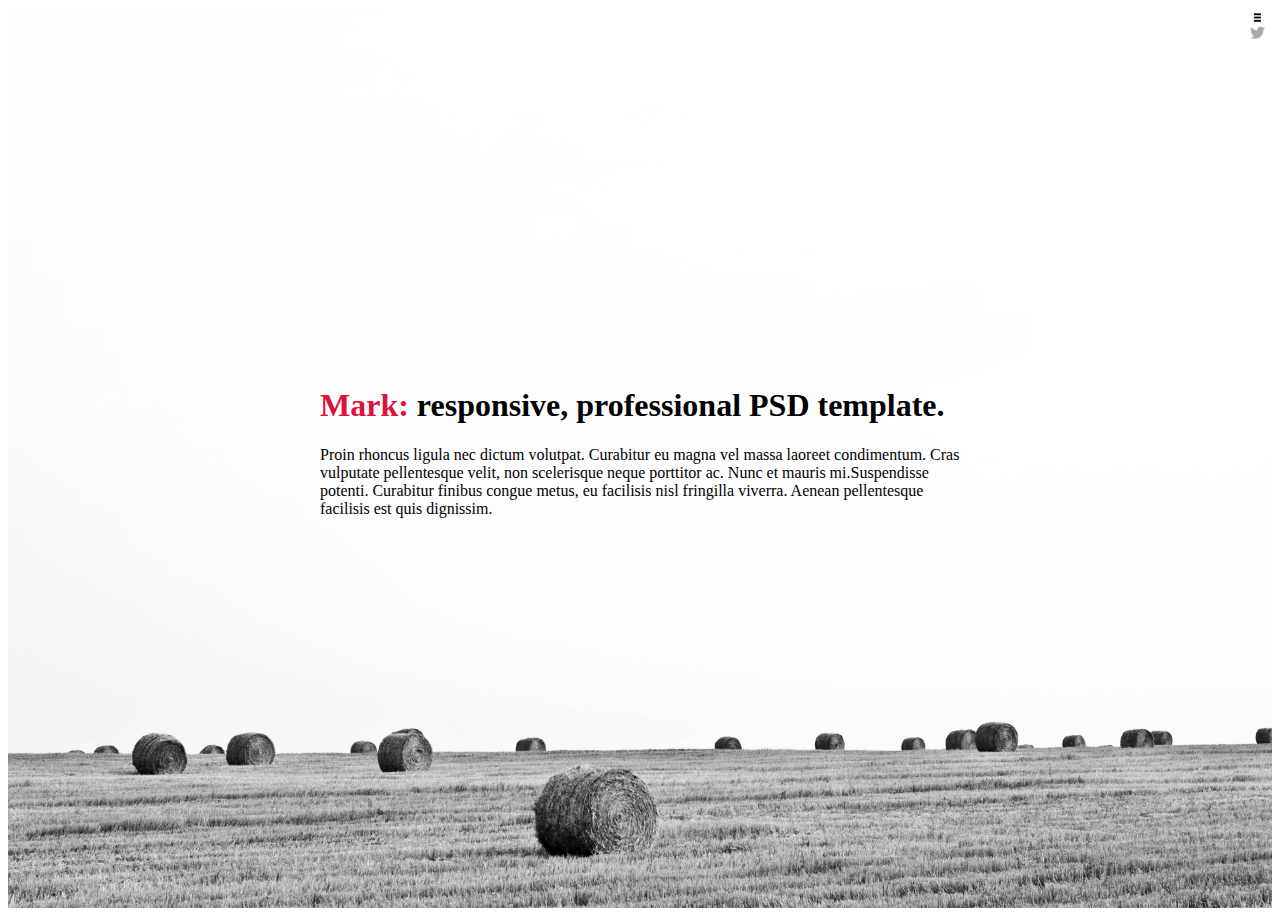
==== index.html @ 6be350b6 "Page 1 responsive en place" ====
<!DOCTYPE html>
<html lang="en">

<head>
    <meta charset="UTF-8">
    <meta name="viewport" content="width=device-width, initial-scale=1.0">
    <title>Document</title>
    <link rel="stylesheet" href="https://stackpath.bootstrapcdn.com/bootstrap/4.5.0/css/bootstrap.min.css"
        integrity="sha384-9aIt2nRpC12Uk9gS9baDl411NQApFmC26EwAOH8WgZl5MYYxFfc+NcPb1dKGj7Sk" crossorigin="anonymous">
    <link rel="stylesheet" href="assets/css/style.css">
</head>

<body>
    <header>
        <nav>
            <img class="icon-size" src="assets/img/threelines.png" alt="">
            <img class="icon-size" src="assets/img/iconfinder_TWITTER_1217163.png" alt="">
        </nav>

    </header>
    <section id="page1">
        <div class="centered">
            
        <div class="container">
            <h1 class="text-center" style="position: relative; font-size: 2rem;">
                <span class="primary-red">Mark:
                </span> responsive, professional PSD template.</h1>
            <p class="text-center" style=" font-size: 1rem; ">Proin rhoncus ligula nec dictum volutpat. Curabitur eu magna vel massa laoreet condimentum. Cras vulputate pellentesque velit, non scelerisque neque porttitor ac. Nunc et mauris mi.Suspendisse potenti. Curabitur finibus congue metus, eu facilisis nisl fringilla viverra. Aenean pellentesque facilisis est quis dignissim.
            </p>
        </div>
        </div>
    </section>
</body>

</html>
---- assets/css/style.css ----
#page1 {
    background-image: url("../img/cornfield.png");
    background-repeat: no-repeat;
    /* Do not repeat the image */
    background-size: cover;
    /* Resize the background image to cover the entire container */
    /* background-color: #ffffff; */
    height: 100vh;
    background-position: bottom;
    
}

header {
    position: fixed;
    right: 15px;
    top: 10px;
}    

header nav img {
display: block;
}    

.primary-red {
    color: crimson;
}
.icon-size {
    height: 15px;
    width: 15px;
}

.centered {
    position: absolute;
    top: 50%;
    left: 50%;
    transform: translate(-50%,-50%);
}
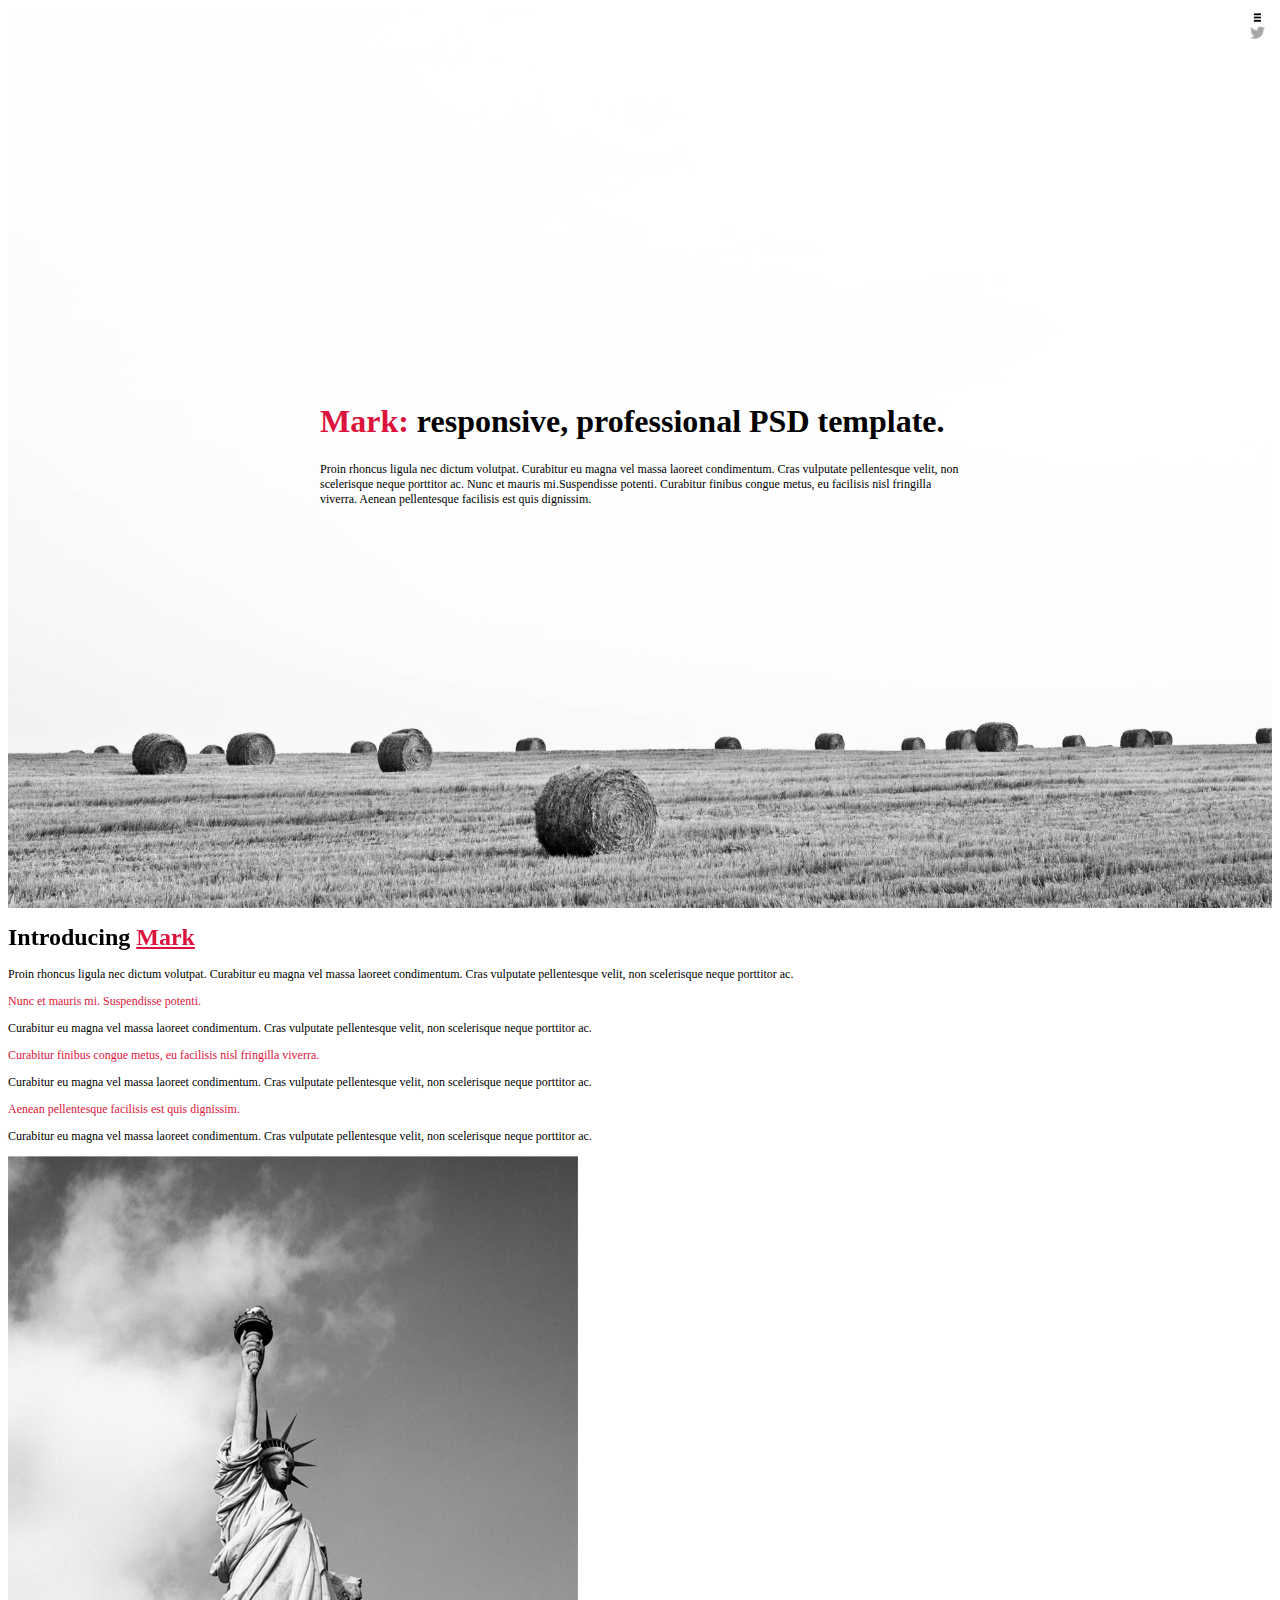
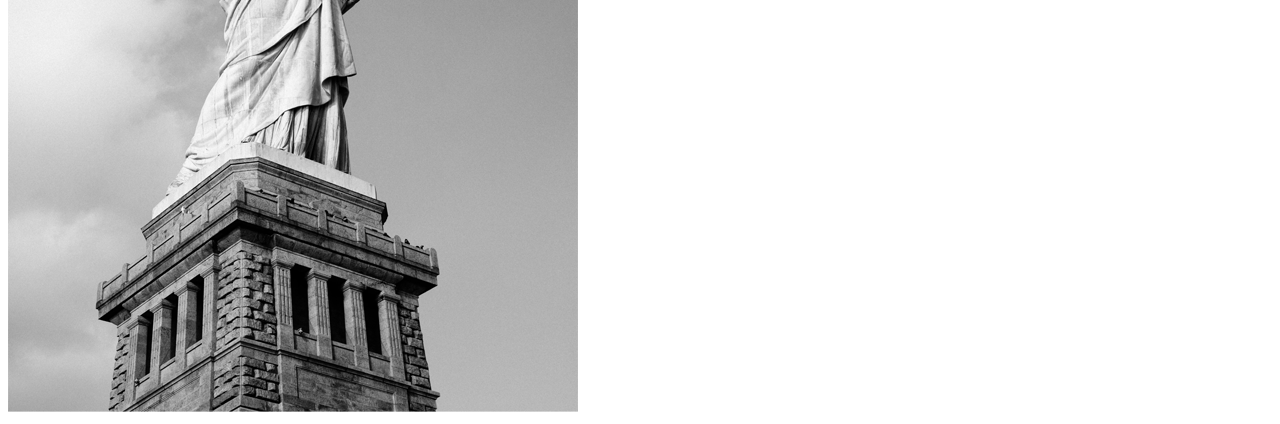
==== commit 6dbdab65: "Page 2 elements en place" ====
--- a/index.html
+++ b/index.html
@@ -20,16 +20,60 @@
     </header>
     <section id="page1">
         <div class="centered">
-            
-        <div class="container">
-            <h1 class="text-center" style="position: relative; font-size: 2rem;">
-                <span class="primary-red">Mark:
-                </span> responsive, professional PSD template.</h1>
-            <p class="text-center" style=" font-size: 1rem; ">Proin rhoncus ligula nec dictum volutpat. Curabitur eu magna vel massa laoreet condimentum. Cras vulputate pellentesque velit, non scelerisque neque porttitor ac. Nunc et mauris mi.Suspendisse potenti. Curabitur finibus congue metus, eu facilisis nisl fringilla viverra. Aenean pellentesque facilisis est quis dignissim.
-            </p>
-        </div>
+
+            <div class="container">
+                <h1 class="text-center" style="position: relative; font-size: 2rem;">
+                    <span class="primary-red">Mark:
+                    </span> responsive, professional PSD template.</h1>
+                <p class="text-center" style=" font-size: 0.75rem; ">Proin rhoncus ligula nec dictum volutpat. Curabitur
+                    eu
+                    magna vel massa laoreet condimentum. Cras vulputate pellentesque velit, non scelerisque neque
+                    porttitor ac. Nunc et mauris mi.Suspendisse potenti. Curabitur finibus congue metus, eu facilisis
+                    nisl fringilla viverra. Aenean pellentesque facilisis est quis dignissim.
+                </p>
+            </div>
+
         </div>
     </section>
+
+    <section id="page2">
+
+
+        <div class="container">
+            <h1 class="text-left" style="position: relative; font-size: 1.5rem;">
+                Introducing <span class="underligned-red"> <u>Mark</u>
+                </span></h1>
+
+            <p class="text-left" style=" font-size: 0.75rem; ">Proin rhoncus ligula nec dictum volutpat. Curabitur eu
+                magna vel massa laoreet condimentum. Cras vulputate pellentesque velit, non scelerisque neque porttitor
+                ac.
+
+            </p>
+            <p class="text-left primary-red" style=" font-size: 0.75rem; ">Nunc et mauris mi. Suspendisse potenti.
+            </p>
+            <p class="text-left" style=" font-size: 0.75rem; ">Curabitur eu magna vel massa laoreet condimentum. Cras
+                vulputate pellentesque velit, non scelerisque neque porttitor ac.
+            </p>
+            <p class="text-left primary-red" style=" font-size: 0.75rem; ">Curabitur finibus congue metus, eu facilisis
+                nisl
+                fringilla viverra.
+
+            </p>
+            <p class="text-left" style=" font-size: 0.75rem; ">Curabitur eu magna vel massa laoreet condimentum. Cras
+                vulputate pellentesque velit, non scelerisque neque porttitor ac.
+
+            </p>
+            <p class="text-left primary-red" style=" font-size: 0.75rem; ">Aenean pellentesque facilisis est quis
+                dignissim.
+            </p>
+            <p class="text-left" style=" font-size: 0.75rem; ">Curabitur eu magna vel massa laoreet condimentum. Cras
+                vulputate pellentesque velit, non scelerisque neque porttitor ac.
+            </p>
+            <img src="./assets/img/statue.png" alt="">
+        </div>
+
+    </section>
+
 </body>
 
 </html>--- a/assets/css/style.css
+++ b/assets/css/style.css
@@ -23,6 +23,9 @@
 .primary-red {
     color: crimson;
 }
+.underligned-red {
+    color: crimson;
+}
 .icon-size {
     height: 15px;
     width: 15px;
@@ -34,3 +37,9 @@
     left: 50%;
     transform: translate(-50%,-50%);
 }
+.nextpages {
+    position: absolute;
+    top: 50%;
+    left: 50%;
+    transform: translate(-50%,-50%);
+}
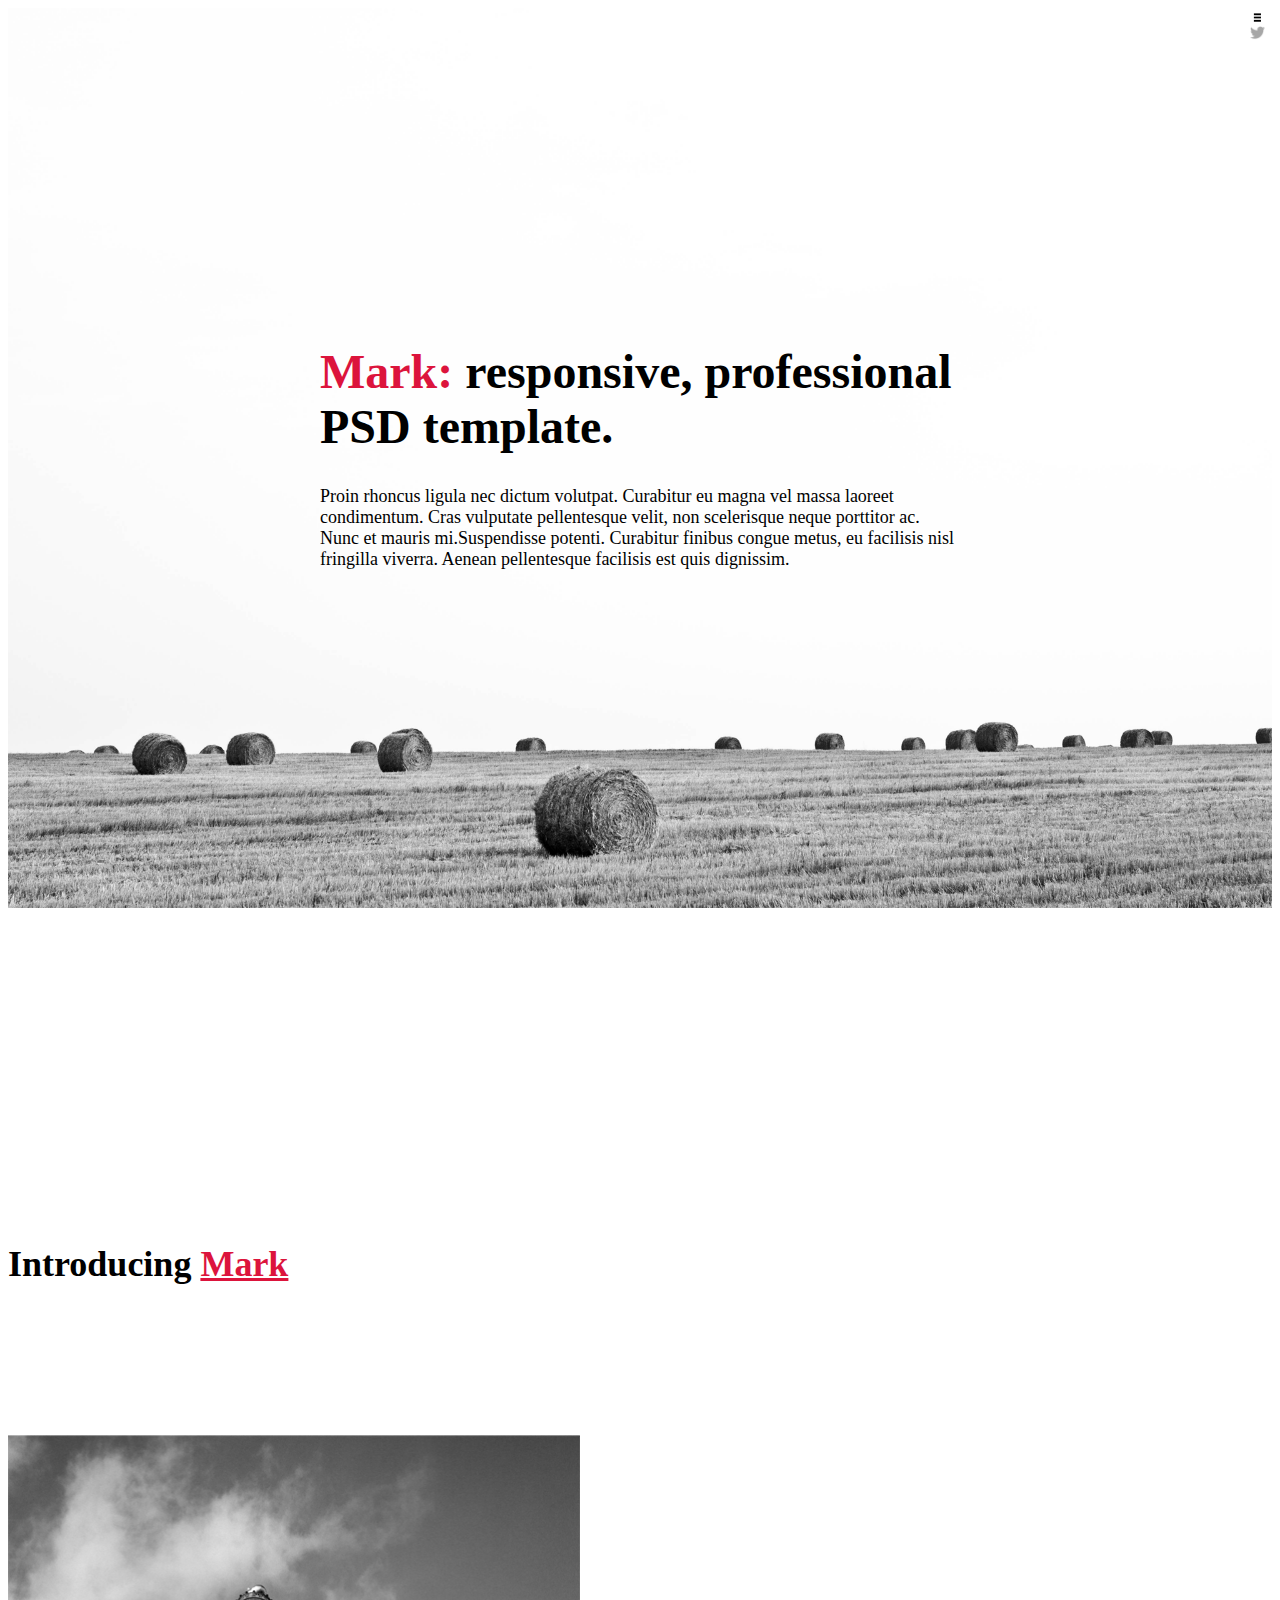
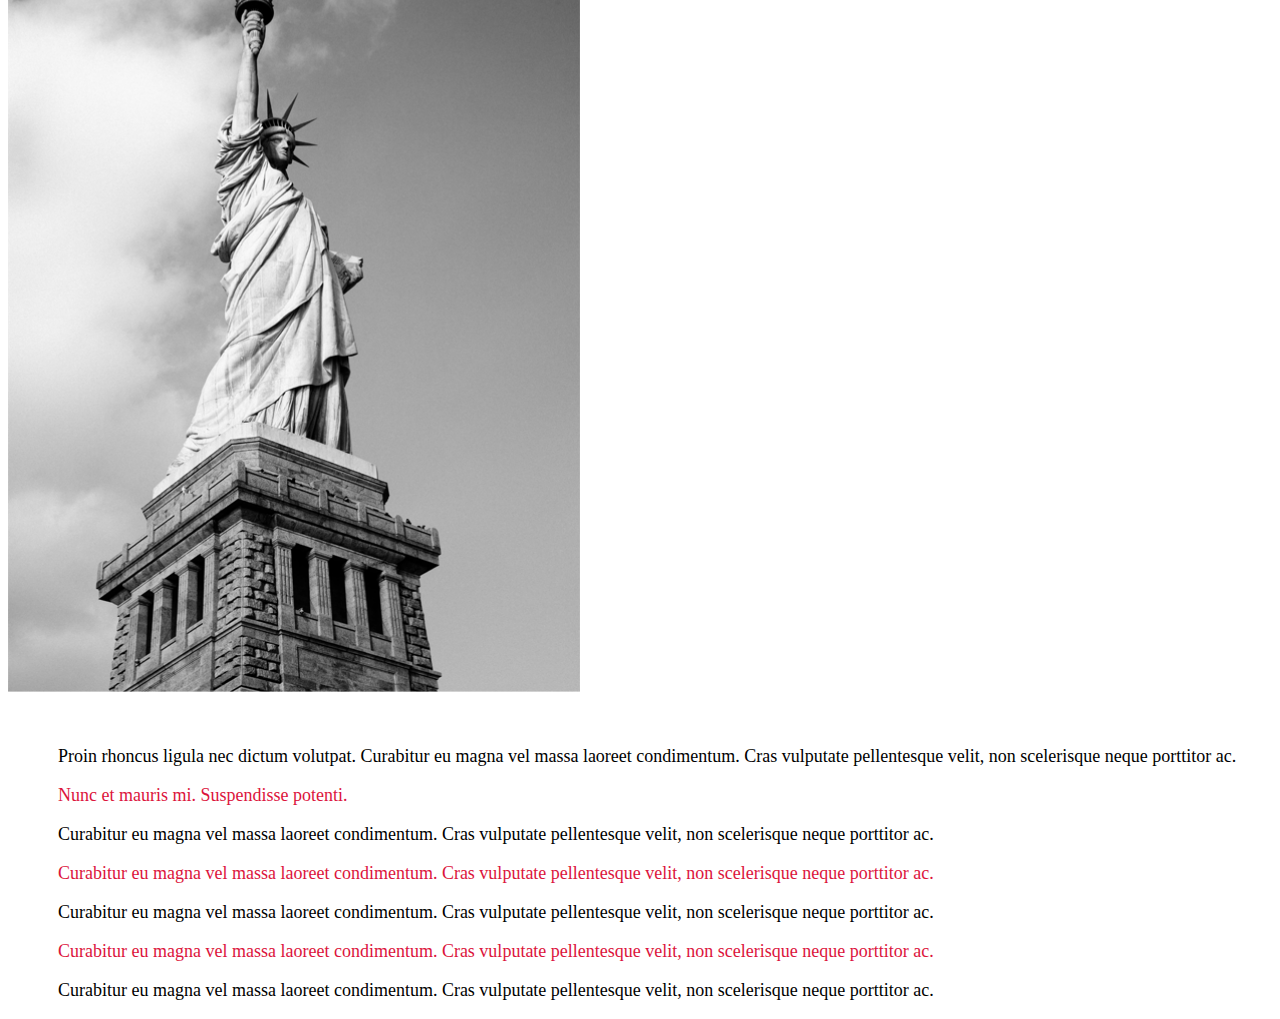
==== commit 976aa65b: "Page 2 bootstrap en cours" ====
--- a/index.html
+++ b/index.html
@@ -22,10 +22,11 @@
         <div class="centered">
 
             <div class="container">
-                <h1 class="text-center" style="position: relative; font-size: 2rem;">
-                    <span class="primary-red">Mark:
+                <h1 class="text-center" style="position: relative; font-size: 48px;">
+                    <span class="primary-red" style="font: caladea; ">Mark:
                     </span> responsive, professional PSD template.</h1>
-                <p class="text-center" style=" font-size: 0.75rem; ">Proin rhoncus ligula nec dictum volutpat. Curabitur
+                <p class="text-center" style=" font-size: 18px; font: aileron; ">Proin rhoncus ligula nec dictum
+                    volutpat. Curabitur
                     eu
                     magna vel massa laoreet condimentum. Cras vulputate pellentesque velit, non scelerisque neque
                     porttitor ac. Nunc et mauris mi.Suspendisse potenti. Curabitur finibus congue metus, eu facilisis
@@ -39,37 +40,93 @@
     <section id="page2">
 
 
-        <div class="container">
-            <h1 class="text-left" style="position: relative; font-size: 1.5rem;">
-                Introducing <span class="underligned-red"> <u>Mark</u>
-                </span></h1>
+        <div class="container margintoppage2">
+            <div class="row">
+                <h2 class="col-md-4 offset-md-6" style="font-size: 36px;font: caladea;">Introducing <span
+                        class="underligned-red primary-red"> Mark</span></h2>
+            </div>
 
-            <p class="text-left" style=" font-size: 0.75rem; ">Proin rhoncus ligula nec dictum volutpat. Curabitur eu
-                magna vel massa laoreet condimentum. Cras vulputate pellentesque velit, non scelerisque neque porttitor
-                ac.
+            <div class="row">
+                <div class="col-md-6 statue">
+                    <img src="./assets/img/statue.png" alt="Lady Liberty" height="857" width="572">
+                </div>
+                <div class="col-5 margintopliste">
+                    <p class="text-left paragpage2">Proin rhoncus ligula nec dictum
+                        volutpat.
+                        Curabitur eu
+                        magna vel massa laoreet condimentum. Cras vulputate pellentesque velit, non scelerisque neque
+                        porttitor
+                        ac.
+                    </p>
+                    <p class="text-left primary-red paragpage2">Nunc et mauris mi. Suspendisse potenti.
+                    </p>
+                    <p class="text-left paragpage2">Curabitur eu magna vel massa
+                        laoreet
+                        condimentum.
+                        Cras
+                        vulputate pellentesque velit, non scelerisque neque porttitor ac.
+                    </p>
+                    <p class="text-left primary-red paragpage2">Curabitur eu magna vel
+                        massa
+                        laoreet
+                        condimentum.
+                        Cras
+                        vulputate pellentesque velit, non scelerisque neque porttitor ac.
+                    </p>
+                    <p class="text-left paragpage2">Curabitur eu magna vel massa
+                        laoreet
+                        condimentum.
+                        Cras
+                        vulputate pellentesque velit, non scelerisque neque porttitor ac.
+                    </p>
+                    <p class="text-left primary-red paragpage2">Curabitur eu magna vel
+                        massa
+                        laoreet
+                        condimentum.
+                        Cras
+                        vulputate pellentesque velit, non scelerisque neque porttitor ac.
+                    </p>
+                    <p class="text-left paragpage2">Curabitur eu magna vel massa
+                        laoreet
+                        condimentum.
+                        Cras
+                        vulputate pellentesque velit, non scelerisque neque porttitor ac.
+                    </p>
+                </div>
+            </div>
 
-            </p>
-            <p class="text-left primary-red" style=" font-size: 0.75rem; ">Nunc et mauris mi. Suspendisse potenti.
-            </p>
-            <p class="text-left" style=" font-size: 0.75rem; ">Curabitur eu magna vel massa laoreet condimentum. Cras
-                vulputate pellentesque velit, non scelerisque neque porttitor ac.
-            </p>
-            <p class="text-left primary-red" style=" font-size: 0.75rem; ">Curabitur finibus congue metus, eu facilisis
+
+            <!-- <div class="container">
+                <div class="row">
+                  <div class="col align-self-start">
+                    One of three columns
+                  </div>
+                  <div class="col align-self-center">
+                    One of three columns
+                  </div>
+                  <div class="col align-self-end">
+                    One of three columns
+                  </div>
+                </div>
+              </div> -->
+
+            <!-- 
+                
+            <p class="text-left primary-red" style=" font-size: 0.75rem; ">DDD Curabitur finibus congue metus, eu facilisis
                 nisl
                 fringilla viverra.
 
             </p>
-            <p class="text-left" style=" font-size: 0.75rem; ">Curabitur eu magna vel massa laoreet condimentum. Cras
+            <p class="text-left" style=" font-size: 0.75rem; ">EEE Curabitur eu magna vel massa laoreet condimentum. Cras
                 vulputate pellentesque velit, non scelerisque neque porttitor ac.
 
             </p>
-            <p class="text-left primary-red" style=" font-size: 0.75rem; ">Aenean pellentesque facilisis est quis
+            <p class="text-left primary-red" style=" font-size: 0.75rem; ">FFF Aenean pellentesque facilisis est quis
                 dignissim.
             </p>
-            <p class="text-left" style=" font-size: 0.75rem; ">Curabitur eu magna vel massa laoreet condimentum. Cras
-                vulputate pellentesque velit, non scelerisque neque porttitor ac.
-            </p>
-            <img src="./assets/img/statue.png" alt="">
+            <p class="text-left" style=" font-size: 0.75rem; ">GGG Curabitur eu magna vel massa laoreet condimentum. Cras
+                vulputate pellentesque velit, non scelerisque neque porttitor ac. -->
+
         </div>
 
     </section>
--- a/assets/css/style.css
+++ b/assets/css/style.css
@@ -24,7 +24,7 @@
     color: crimson;
 }
 .underligned-red {
-    color: crimson;
+    text-decoration: underline crimson;
 }
 .icon-size {
     height: 15px;
@@ -37,9 +37,18 @@
     left: 50%;
     transform: translate(-50%,-50%);
 }
-.nextpages {
-    position: absolute;
-    top: 50%;
-    left: 50%;
-    transform: translate(-50%,-50%);
+
+.margintoppage2 {
+    margin-top: 335px;
 }
+.statue {
+    margin-top: 150px;
+}
+.margintopliste {
+    margin-top: 50px;
+}
+.paragpage2 {
+    margin-left: 50px; 
+    font: aileron; 
+    font-size: 18px;"
+}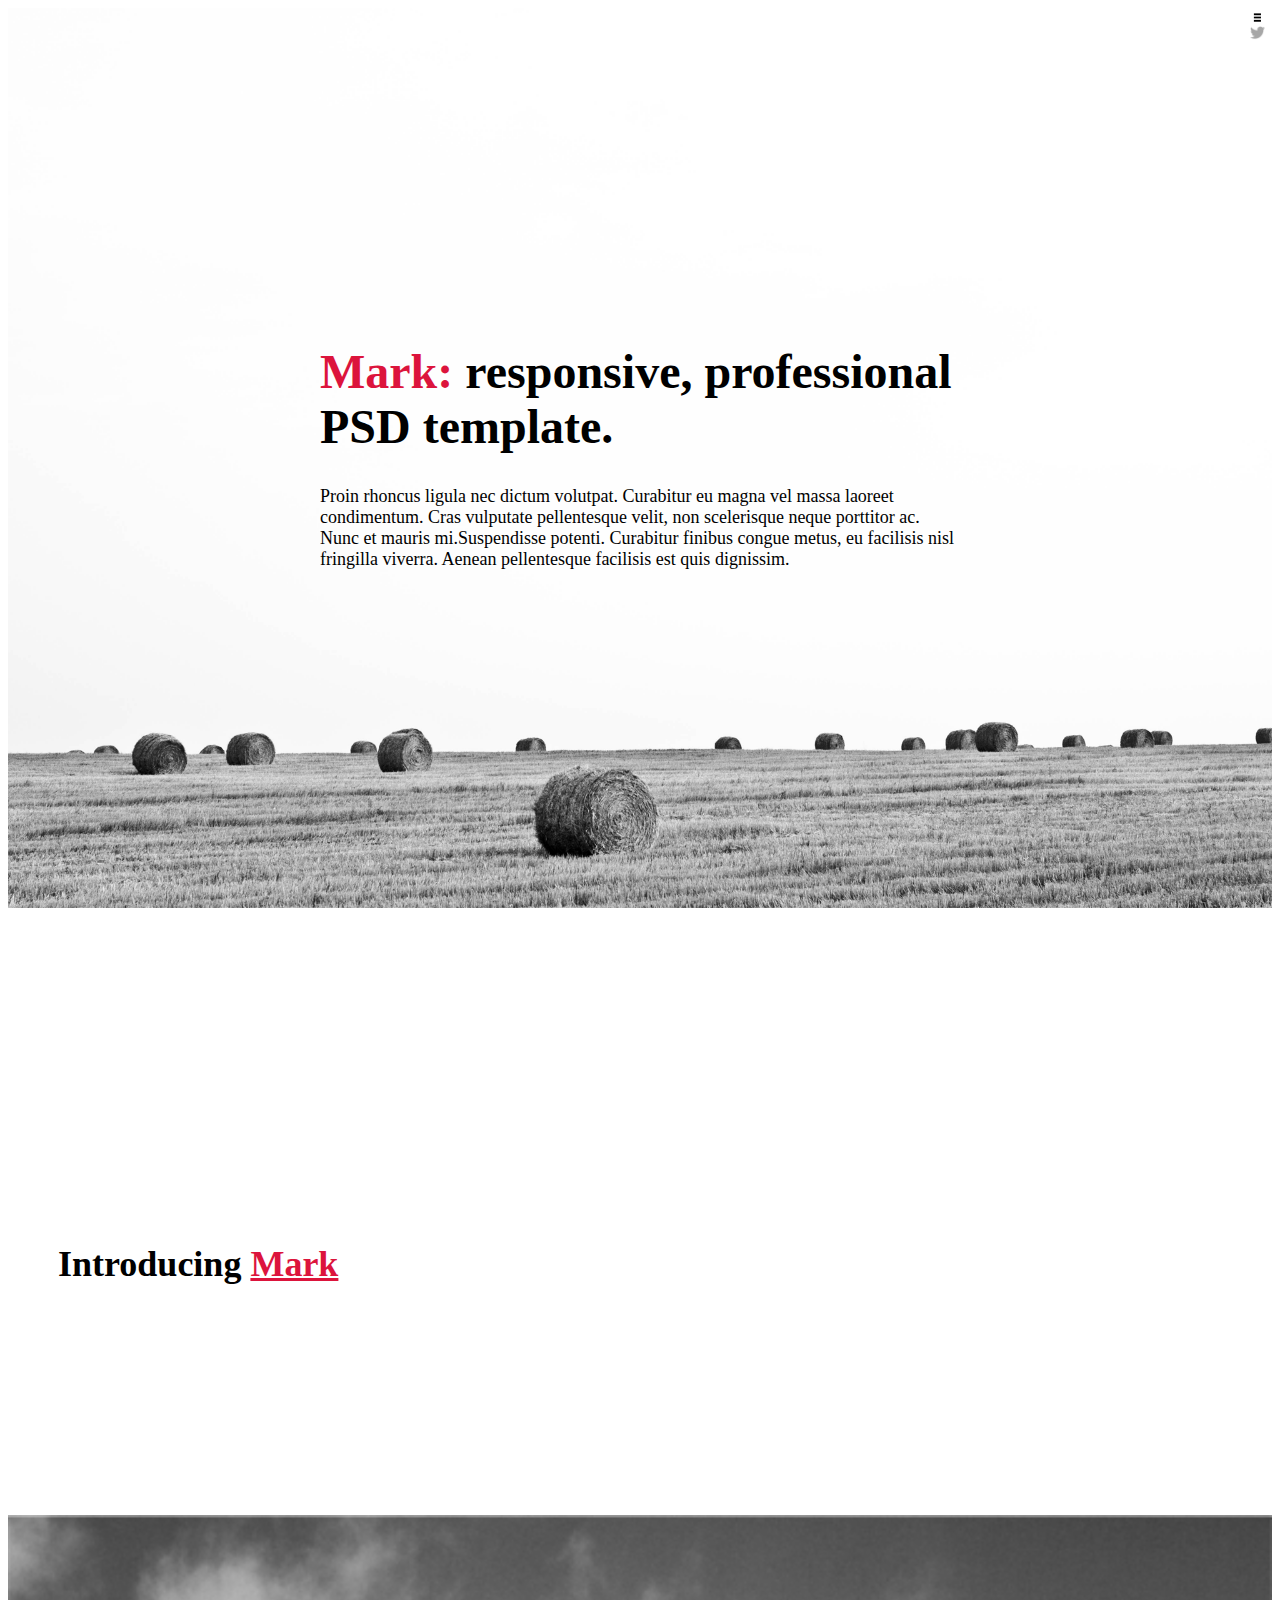
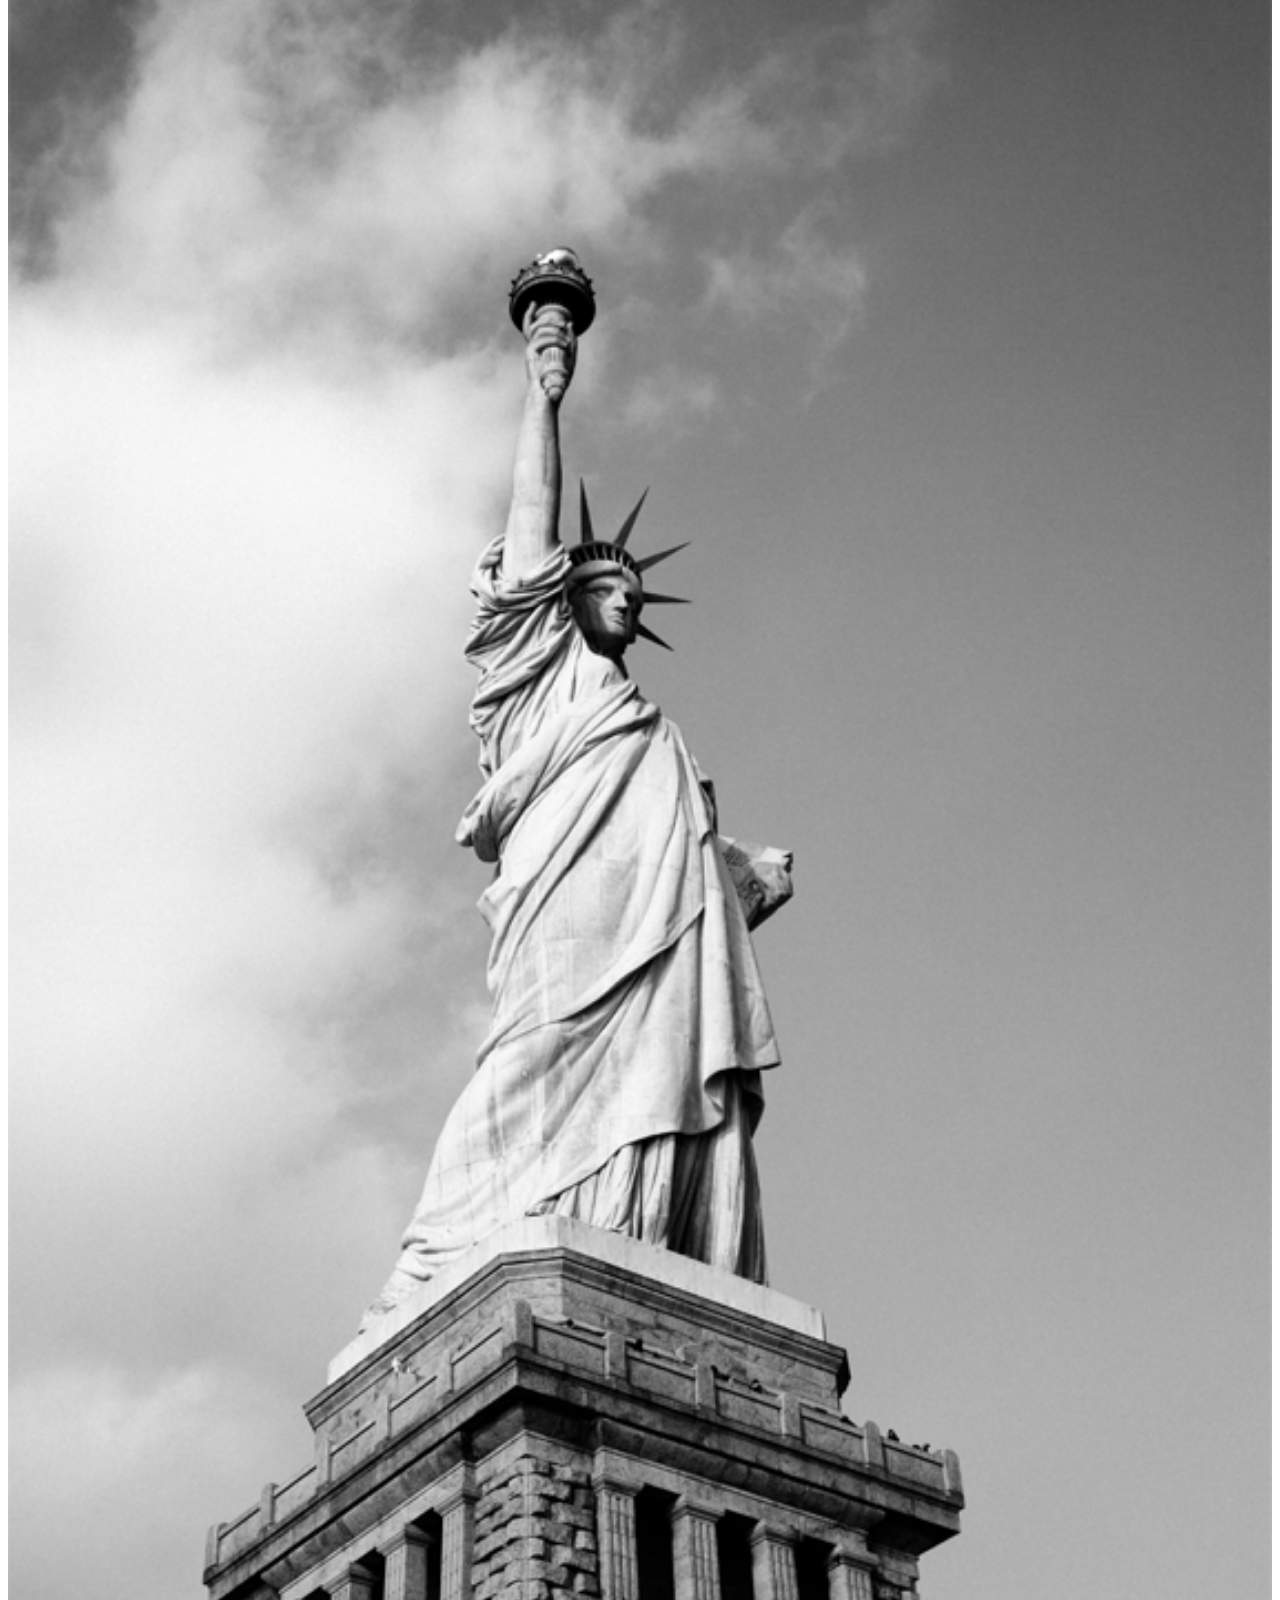
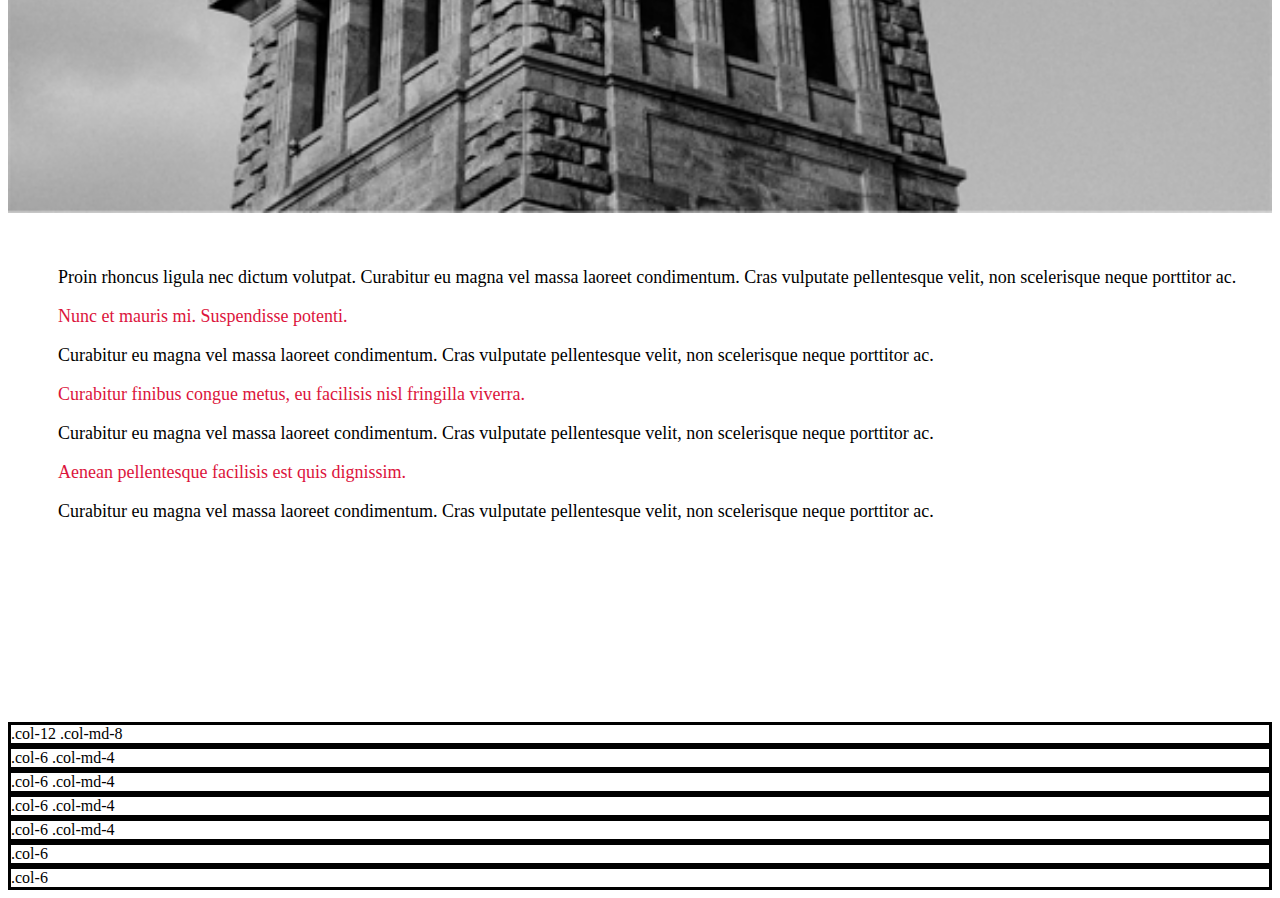
==== commit 8836df5a: "Page 2 finie" ====
--- a/index.html
+++ b/index.html
@@ -5,8 +5,7 @@
     <meta charset="UTF-8">
     <meta name="viewport" content="width=device-width, initial-scale=1.0">
     <title>Document</title>
-    <link rel="stylesheet" href="https://stackpath.bootstrapcdn.com/bootstrap/4.5.0/css/bootstrap.min.css"
-        integrity="sha384-9aIt2nRpC12Uk9gS9baDl411NQApFmC26EwAOH8WgZl5MYYxFfc+NcPb1dKGj7Sk" crossorigin="anonymous">
+    <link rel="stylesheet" href="https://stackpath.bootstrapcdn.com/bootstrap/4.5.0/css/bootstrap.min.css" integrity="sha384-9aIt2nRpC12Uk9gS9baDl411NQApFmC26EwAOH8WgZl5MYYxFfc+NcPb1dKGj7Sk" crossorigin="anonymous">
     <link rel="stylesheet" href="assets/css/style.css">
 </head>
 
@@ -25,12 +24,8 @@
                 <h1 class="text-center" style="position: relative; font-size: 48px;">
                     <span class="primary-red" style="font: caladea; ">Mark:
                     </span> responsive, professional PSD template.</h1>
-                <p class="text-center" style=" font-size: 18px; font: aileron; ">Proin rhoncus ligula nec dictum
-                    volutpat. Curabitur
-                    eu
-                    magna vel massa laoreet condimentum. Cras vulputate pellentesque velit, non scelerisque neque
-                    porttitor ac. Nunc et mauris mi.Suspendisse potenti. Curabitur finibus congue metus, eu facilisis
-                    nisl fringilla viverra. Aenean pellentesque facilisis est quis dignissim.
+                <p class="text-center" style=" font-size: 18px; font: aileron; ">Proin rhoncus ligula nec dictum volutpat. Curabitur eu magna vel massa laoreet condimentum. Cras vulputate pellentesque velit, non scelerisque neque porttitor ac. Nunc et mauris mi.Suspendisse potenti. Curabitur finibus congue metus, eu
+                    facilisis nisl fringilla viverra. Aenean pellentesque facilisis est quis dignissim.
                 </p>
             </div>
 
@@ -42,93 +37,55 @@
 
         <div class="container margintoppage2">
             <div class="row">
-                <h2 class="col-md-4 offset-md-6" style="font-size: 36px;font: caladea;">Introducing <span
-                        class="underligned-red primary-red"> Mark</span></h2>
+                <h2 class="col-md-4 offset-md-4 text-left" style="font-size: 36px;font: caladea;padding-left: 50px;">
+                    Introducing <span class="underligned-red primary-red"> Mark</span></h2>
             </div>
 
             <div class="row">
-                <div class="col-md-6 statue">
-                    <img src="./assets/img/statue.png" alt="Lady Liberty" height="857" width="572">
+                <div class="col-md-5">
+                    <img class="statue" src="./assets/img/statue.png" alt="Lady Liberty">
                 </div>
                 <div class="col-5 margintopliste">
-                    <p class="text-left paragpage2">Proin rhoncus ligula nec dictum
-                        volutpat.
-                        Curabitur eu
-                        magna vel massa laoreet condimentum. Cras vulputate pellentesque velit, non scelerisque neque
-                        porttitor
-                        ac.
+                    <p class="text-left paragpage2">Proin rhoncus ligula nec dictum volutpat. Curabitur eu magna vel massa laoreet condimentum. Cras vulputate pellentesque velit, non scelerisque neque porttitor ac.
                     </p>
                     <p class="text-left primary-red paragpage2">Nunc et mauris mi. Suspendisse potenti.
                     </p>
-                    <p class="text-left paragpage2">Curabitur eu magna vel massa
-                        laoreet
-                        condimentum.
-                        Cras
-                        vulputate pellentesque velit, non scelerisque neque porttitor ac.
+                    <p class="text-left paragpage2">Curabitur eu magna vel massa laoreet condimentum. Cras vulputate pellentesque velit, non scelerisque neque porttitor ac.
                     </p>
-                    <p class="text-left primary-red paragpage2">Curabitur eu magna vel
-                        massa
-                        laoreet
-                        condimentum.
-                        Cras
-                        vulputate pellentesque velit, non scelerisque neque porttitor ac.
+                    <p class="text-left primary-red paragpage2">Curabitur finibus congue metus, eu facilisis nisl fringilla viverra.
+
                     </p>
-                    <p class="text-left paragpage2">Curabitur eu magna vel massa
-                        laoreet
-                        condimentum.
-                        Cras
-                        vulputate pellentesque velit, non scelerisque neque porttitor ac.
+                    <p class="text-left paragpage2">Curabitur eu magna vel massa laoreet condimentum. Cras vulputate pellentesque velit, non scelerisque neque porttitor ac.
                     </p>
-                    <p class="text-left primary-red paragpage2">Curabitur eu magna vel
-                        massa
-                        laoreet
-                        condimentum.
-                        Cras
-                        vulputate pellentesque velit, non scelerisque neque porttitor ac.
+                    <p class="text-left primary-red paragpage2">Aenean pellentesque facilisis est quis dignissim.
                     </p>
-                    <p class="text-left paragpage2">Curabitur eu magna vel massa
-                        laoreet
-                        condimentum.
-                        Cras
-                        vulputate pellentesque velit, non scelerisque neque porttitor ac.
+                    <p class="text-left paragpage2">Curabitur eu magna vel massa laoreet condimentum. Cras vulputate pellentesque velit, non scelerisque neque porttitor ac.
                     </p>
                 </div>
             </div>
-
-
-            <!-- <div class="container">
-                <div class="row">
-                  <div class="col align-self-start">
-                    One of three columns
-                  </div>
-                  <div class="col align-self-center">
-                    One of three columns
-                  </div>
-                  <div class="col align-self-end">
-                    One of three columns
-                  </div>
-                </div>
-              </div> -->
-
-            <!-- 
-                
-            <p class="text-left primary-red" style=" font-size: 0.75rem; ">DDD Curabitur finibus congue metus, eu facilisis
-                nisl
-                fringilla viverra.
-
-            </p>
-            <p class="text-left" style=" font-size: 0.75rem; ">EEE Curabitur eu magna vel massa laoreet condimentum. Cras
-                vulputate pellentesque velit, non scelerisque neque porttitor ac.
-
-            </p>
-            <p class="text-left primary-red" style=" font-size: 0.75rem; ">FFF Aenean pellentesque facilisis est quis
-                dignissim.
-            </p>
-            <p class="text-left" style=" font-size: 0.75rem; ">GGG Curabitur eu magna vel massa laoreet condimentum. Cras
-                vulputate pellentesque velit, non scelerisque neque porttitor ac. -->
-
         </div>
 
+    </section>
+
+    <section style="margin-top: 200px;" id="Page Test">
+        <!-- Stack the columns on mobile by making one full-width and the other half-width -->
+        <div class="row">
+            <div class="col-12 col-md-8 testbox">.col-12 .col-md-8</div>
+            <div class="col-6 col-md-4 testbox">.col-6 .col-md-4</div>
+        </div>
+
+        <!-- Columns start at 50% wide on mobile and bump up to 33.3% wide on desktop -->
+        <div class="row">
+            <div class="col-6 col-md-4 testbox">.col-6 .col-md-4</div>
+            <div class="col-6 col-md-4 testbox">.col-6 .col-md-4</div>
+            <div class="col-6 col-md-4 testbox">.col-6 .col-md-4</div>
+        </div>
+
+        <!-- Columns are always 50% wide, on mobile and desktop -->
+        <div class="row">
+            <div class="col-6 testbox">.col-6</div>
+            <div class="col-6 testbox">.col-6</div>
+        </div>
     </section>
 
 </body>
--- a/assets/css/style.css
+++ b/assets/css/style.css
@@ -7,25 +7,26 @@
     /* background-color: #ffffff; */
     height: 100vh;
     background-position: bottom;
-    
 }
 
 header {
     position: fixed;
     right: 15px;
     top: 10px;
-}    
+}
 
 header nav img {
-display: block;
-}    
+    display: block;
+}
 
 .primary-red {
     color: crimson;
 }
+
 .underligned-red {
     text-decoration: underline crimson;
 }
+
 .icon-size {
     height: 15px;
     width: 15px;
@@ -35,20 +36,30 @@
     position: absolute;
     top: 50%;
     left: 50%;
-    transform: translate(-50%,-50%);
+    transform: translate(-50%, -50%);
 }
 
 .margintoppage2 {
     margin-top: 335px;
 }
+
 .statue {
-    margin-top: 150px;
+    margin-top: 200px;
+    width: 100%;
 }
+
 .margintopliste {
     margin-top: 50px;
 }
+
 .paragpage2 {
-    margin-left: 50px; 
-    font: aileron; 
-    font-size: 18px;"
+    margin-left: 50px;
+    font: aileron;
+    font-size: 18px;
+}
+
+.testbox {
+    border: black;
+    border-width: 3px;
+    border-style: solid;
 }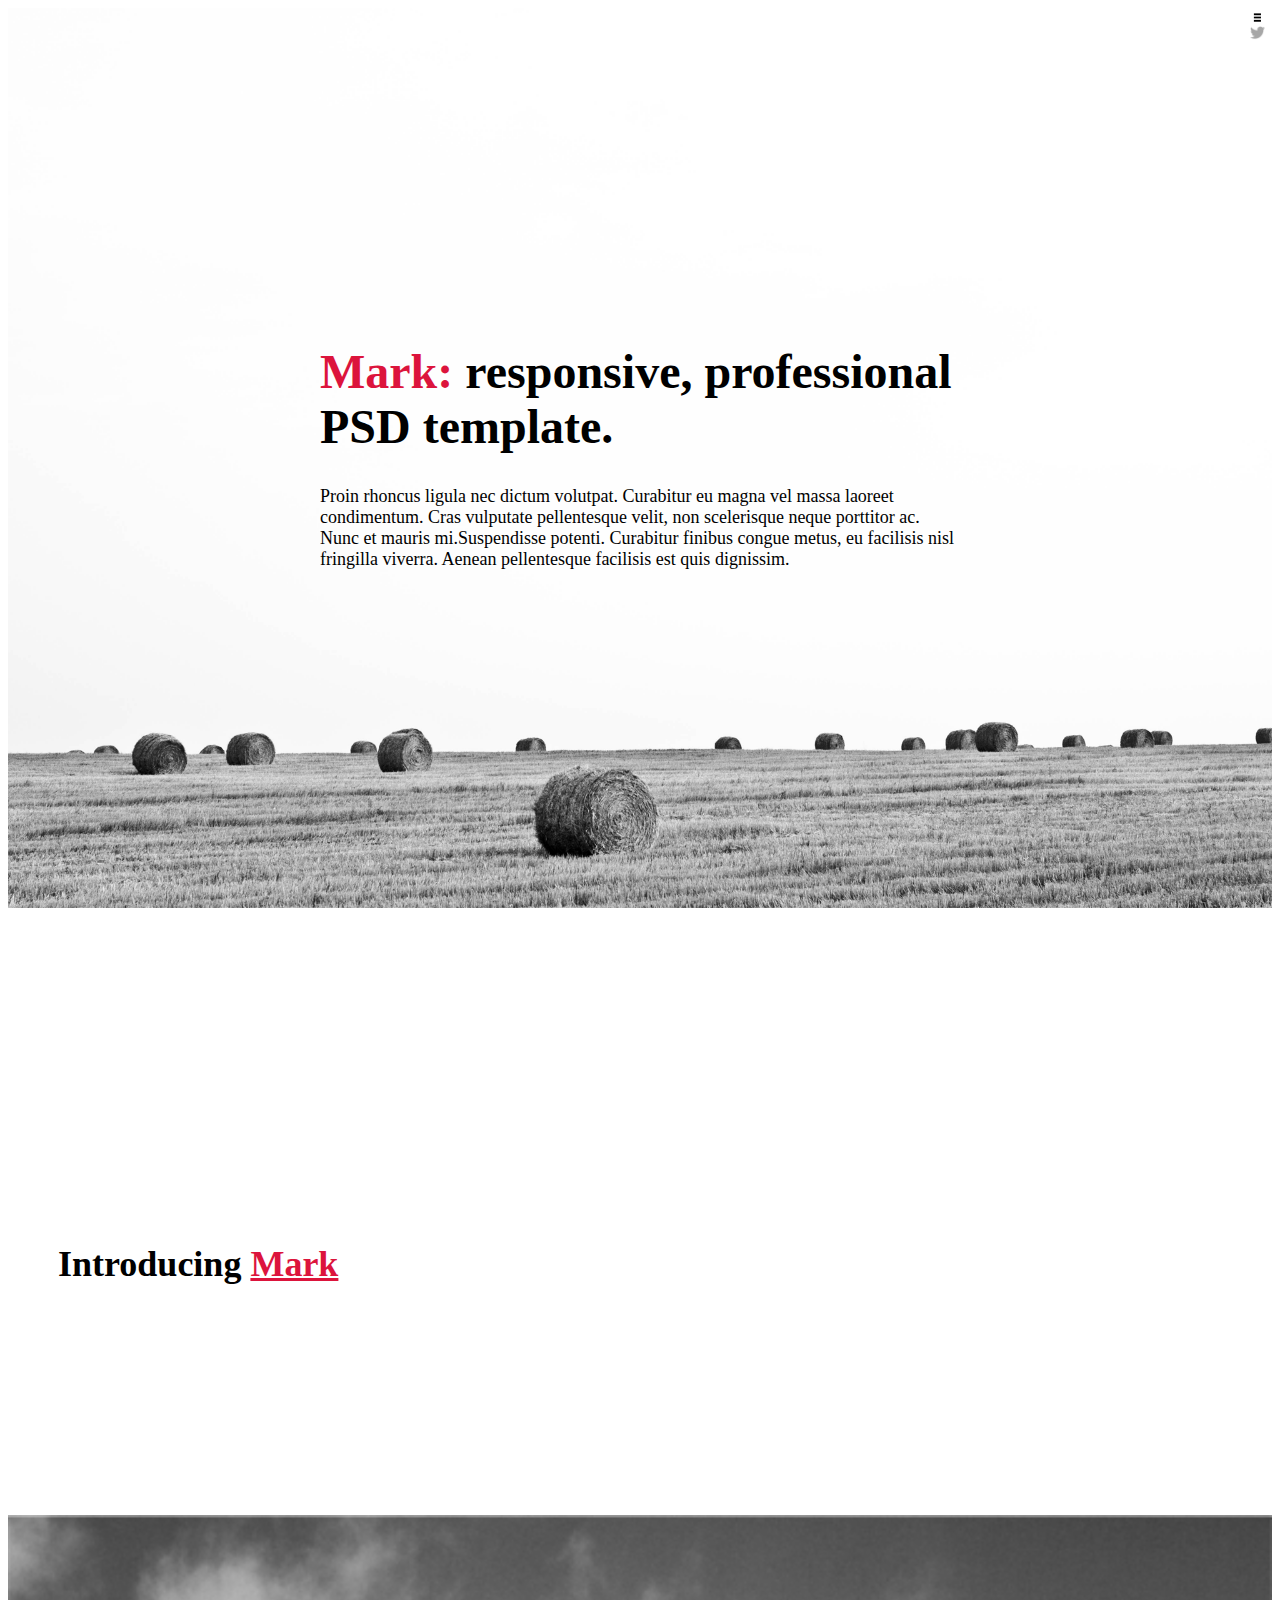
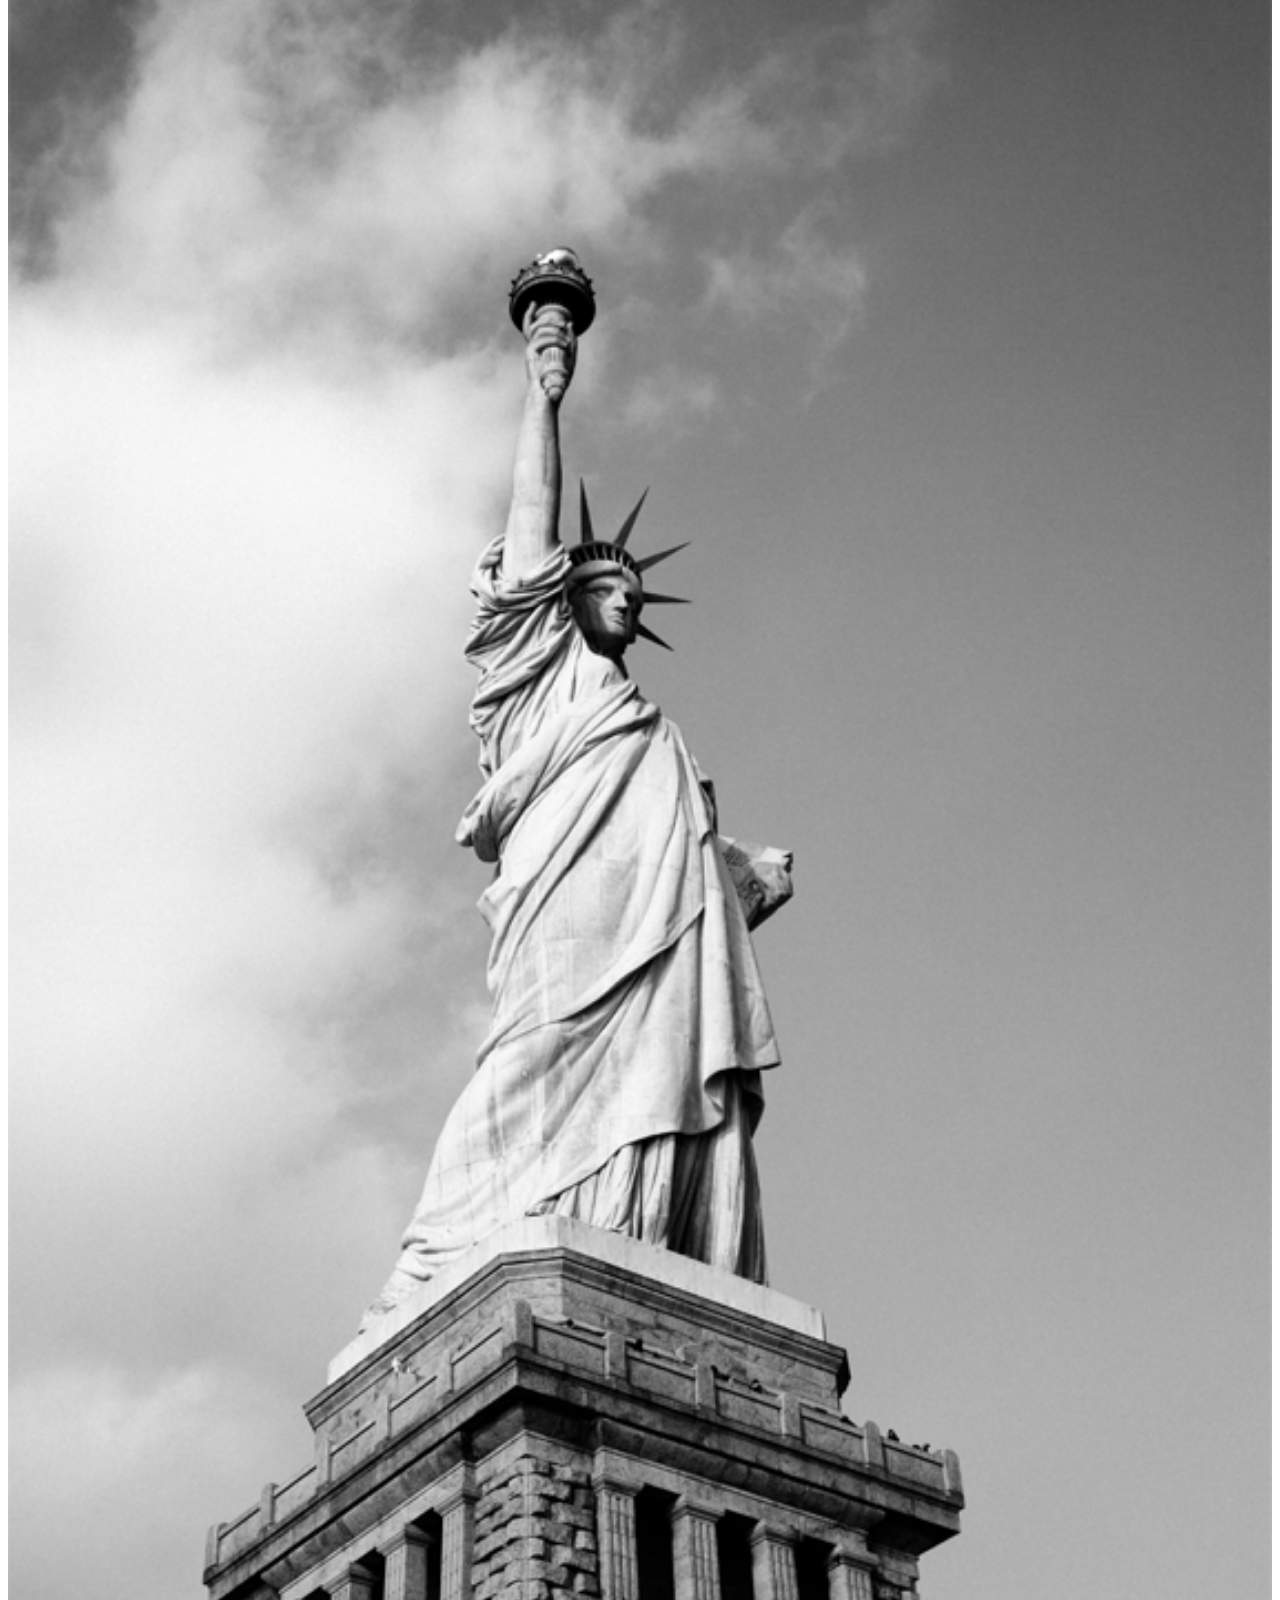
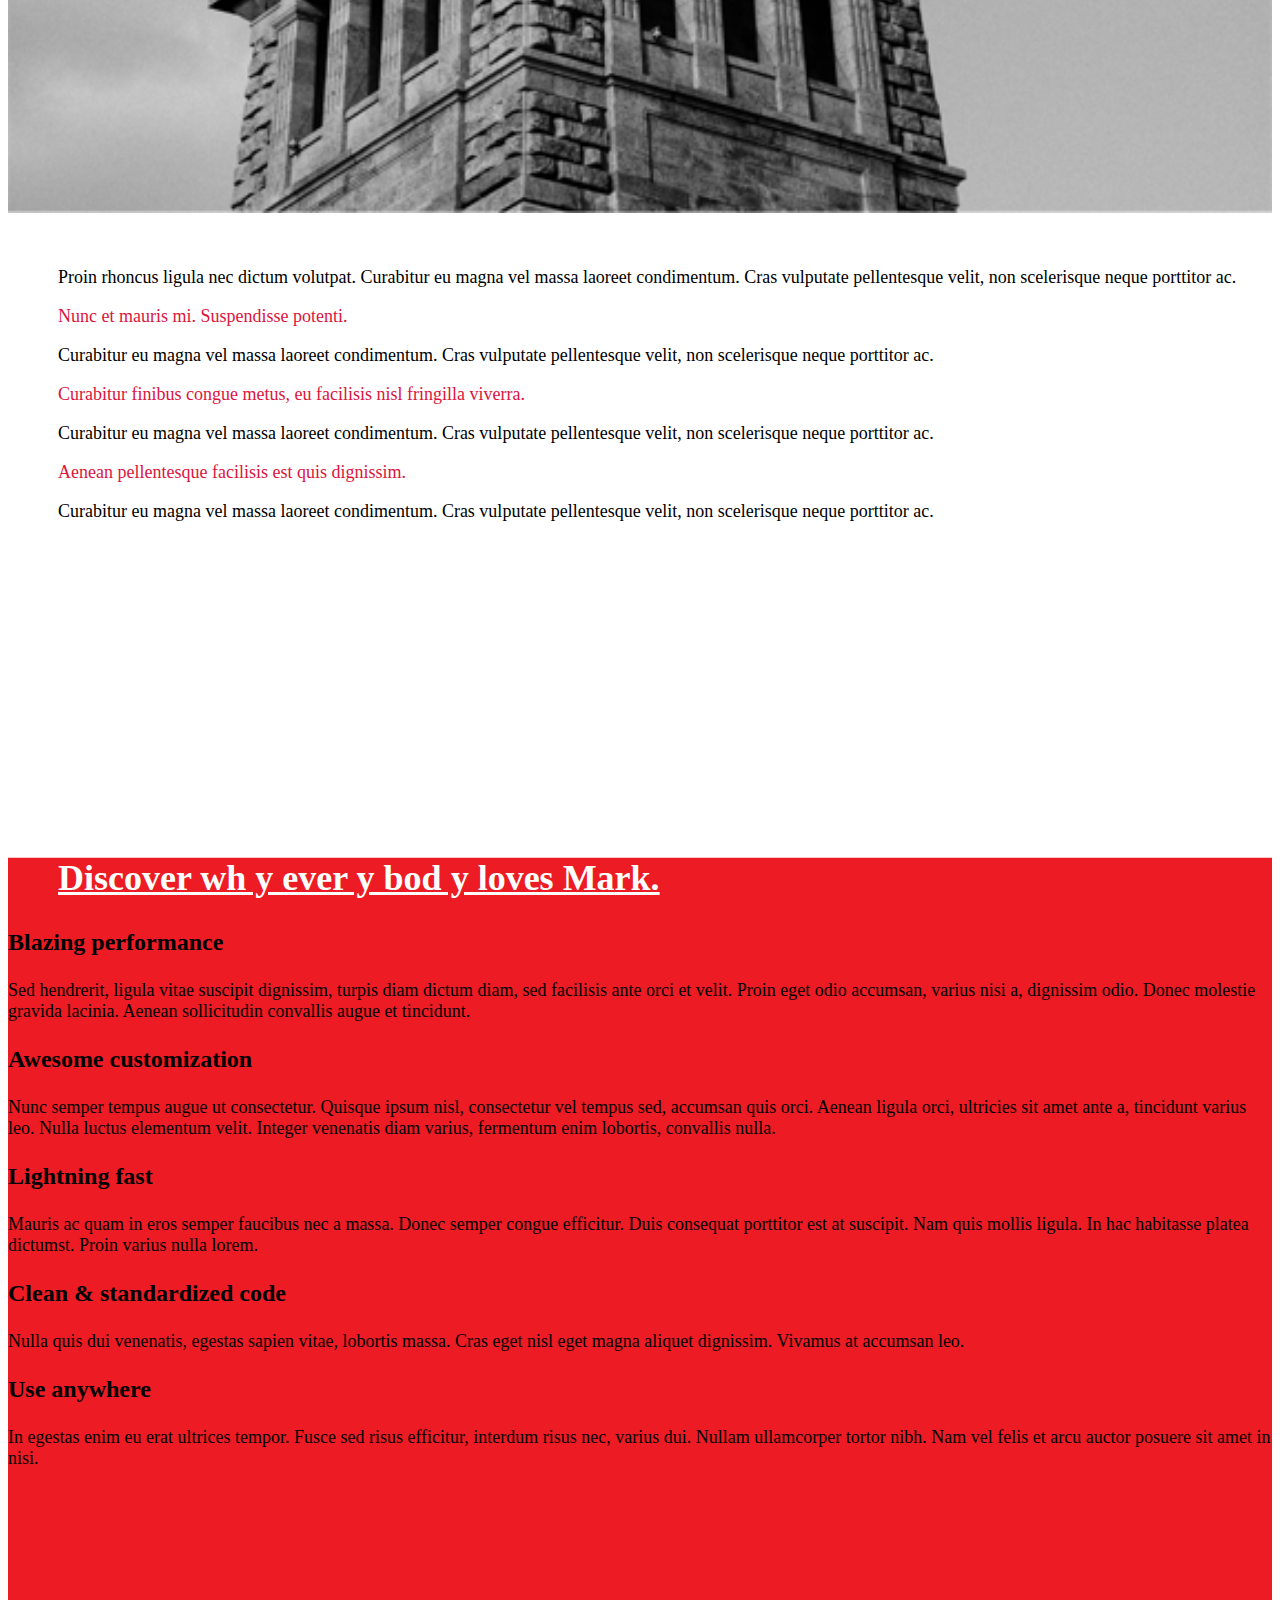
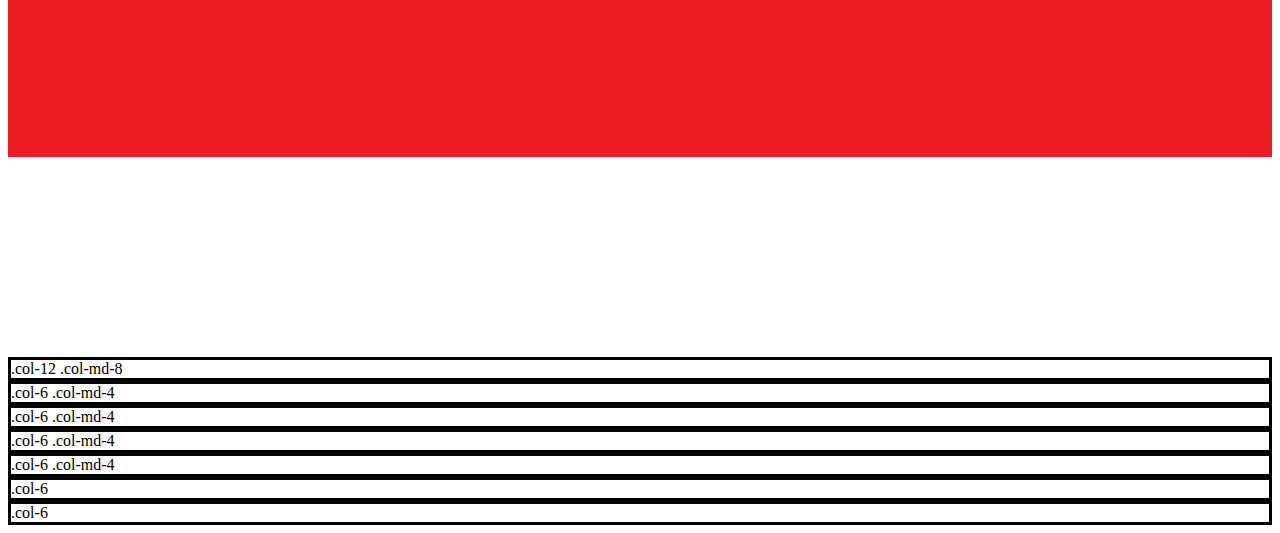
==== commit 9e6577b0: "Page 3 elements texte en place" ====
--- a/index.html
+++ b/index.html
@@ -48,16 +48,16 @@
                 <div class="col-5 margintopliste">
                     <p class="text-left paragpage2">Proin rhoncus ligula nec dictum volutpat. Curabitur eu magna vel massa laoreet condimentum. Cras vulputate pellentesque velit, non scelerisque neque porttitor ac.
                     </p>
-                    <p class="text-left primary-red paragpage2">Nunc et mauris mi. Suspendisse potenti.
+                    <p class="text-left paragpage2 paragtitlepage2">Nunc et mauris mi. Suspendisse potenti.
                     </p>
                     <p class="text-left paragpage2">Curabitur eu magna vel massa laoreet condimentum. Cras vulputate pellentesque velit, non scelerisque neque porttitor ac.
                     </p>
-                    <p class="text-left primary-red paragpage2">Curabitur finibus congue metus, eu facilisis nisl fringilla viverra.
+                    <p class="text-left paragpage2 paragtitlepage2">Curabitur finibus congue metus, eu facilisis nisl fringilla viverra.
 
                     </p>
                     <p class="text-left paragpage2">Curabitur eu magna vel massa laoreet condimentum. Cras vulputate pellentesque velit, non scelerisque neque porttitor ac.
                     </p>
-                    <p class="text-left primary-red paragpage2">Aenean pellentesque facilisis est quis dignissim.
+                    <p class="text-left paragpage2 paragtitlepage2">Aenean pellentesque facilisis est quis dignissim.
                     </p>
                     <p class="text-left paragpage2">Curabitur eu magna vel massa laoreet condimentum. Cras vulputate pellentesque velit, non scelerisque neque porttitor ac.
                     </p>
@@ -67,24 +67,66 @@
 
     </section>
 
-    <section style="margin-top: 200px;" id="Page Test">
+    <section id="page3">
+
+
+        <div class="container margintoppage3">
+            <div class="row ">
+                <h2 class="col-md-7 offset-md-3 text-left underligned-white primary-white" style="font-size: 36px;font: caladea;padding-left: 50px;">
+                    Discover wh y ever y bod y loves Mark. </h2>
+            </div>
+
+            <div class="row">
+                <div class="col-md-5 ">
+                    <p class="text-right  paragpage3 paragtitlepage3">Blazing performance
+                    </p>
+                    <p class="text-right paragpage3 ">Sed hendrerit, ligula vitae suscipit dignissim, turpis diam dictum diam, sed facilisis ante orci et velit. Proin eget odio accumsan, varius nisi a, dignissim odio. Donec molestie gravida lacinia. Aenean sollicitudin convallis augue
+                        et tincidunt.
+                    </p>
+                    <p class="text-right  paragpage3 paragtitlepage3">Awesome customization
+                    </p>
+                    <p class="text-right paragpage3 ">Nunc semper tempus augue ut consectetur. Quisque ipsum nisl, consectetur vel tempus sed, accumsan quis orci. Aenean ligula orci, ultricies sit amet ante a, tincidunt varius leo. Nulla luctus elementum velit. Integer venenatis diam
+                        varius, fermentum enim lobortis, convallis nulla.
+                    </p>
+                </div>
+                <div class="col-5 offset-md-1 ">
+                    <p class="text-right  paragpage3 paragtitlepage3">Lightning fast
+                    </p>
+                    <p class="text-right paragpage3 ">
+                        Mauris ac quam in eros semper faucibus nec a massa. Donec semper congue efficitur. Duis consequat porttitor est at suscipit. Nam quis mollis ligula. In hac habitasse platea dictumst. Proin varius nulla lorem.
+                    </p>
+                    <p class="text-right  paragpage3 paragtitlepage3">Clean & standardized code
+                    </p>
+                    <p class="text-right paragpage3 ">Nulla quis dui venenatis, egestas sapien vitae, lobortis massa. Cras eget nisl eget magna aliquet dignissim. Vivamus at accumsan leo.
+                    </p>
+                    <p class="text-right  paragpage3 paragtitlepage3">Use anywhere
+                    </p>
+                    <p class="text-right paragpage3 ">In egestas enim eu erat ultrices tempor. Fusce sed risus efficitur, interdum risus nec, varius dui. Nullam ullamcorper tortor nibh. Nam vel felis et arcu auctor posuere sit amet in nisi.
+                    </p>
+                </div>
+            </div>
+        </div>
+
+    </section>
+
+    <section style="margin-top: 200px; " id="Page Test bootstrap ">
         <!-- Stack the columns on mobile by making one full-width and the other half-width -->
-        <div class="row">
-            <div class="col-12 col-md-8 testbox">.col-12 .col-md-8</div>
-            <div class="col-6 col-md-4 testbox">.col-6 .col-md-4</div>
+        <div class="row ">
+            <div class="col-12 col-md-8 testbox ">.col-12 .col-md-8</div>
+            <div class="col-6 col-md-4 testbox ">.col-6 .col-md-4</div>
         </div>
 
         <!-- Columns start at 50% wide on mobile and bump up to 33.3% wide on desktop -->
-        <div class="row">
-            <div class="col-6 col-md-4 testbox">.col-6 .col-md-4</div>
-            <div class="col-6 col-md-4 testbox">.col-6 .col-md-4</div>
-            <div class="col-6 col-md-4 testbox">.col-6 .col-md-4</div>
+        <div class="row ">
+            <div class="col-6 col-md-4 testbox ">.col-6 .col-md-4</div>
+            <div class="col-6 col-md-4 testbox ">.col-6 .col-md-4</div>
+            <div class="col-6 col-md-4 testbox ">.col-6 .col-md-4</div>
         </div>
 
         <!-- Columns are always 50% wide, on mobile and desktop -->
-        <div class="row">
-            <div class="col-6 testbox">.col-6</div>
-            <div class="col-6 testbox">.col-6</div>
+        <div class="row ">
+            <div class="col-6 testbox ">.col-6</div>
+            <div class="col-6 testbox ">.col-6</div>
         </div>
     </section>
 
--- a/assets/css/style.css
+++ b/assets/css/style.css
@@ -1,5 +1,16 @@
 #page1 {
     background-image: url("../img/cornfield.png");
+    background-repeat: no-repeat;
+    /* Do not repeat the image */
+    background-size: cover;
+    /* Resize the background image to cover the entire container */
+    /* background-color: #ffffff; */
+    height: 100vh;
+    background-position: bottom;
+}
+
+#page3 {
+    background-image: url("../img/red.png");
     background-repeat: no-repeat;
     /* Do not repeat the image */
     background-size: cover;
@@ -27,6 +38,18 @@
     text-decoration: underline crimson;
 }
 
+.primary-white {
+    color: white;
+}
+
+.primary-black {
+    color: black;
+}
+
+.underligned-white {
+    text-decoration: underline white;
+}
+
 .icon-size {
     height: 15px;
     width: 15px;
@@ -40,6 +63,10 @@
 }
 
 .margintoppage2 {
+    margin-top: 335px;
+}
+
+.margintoppage3 {
     margin-top: 335px;
 }
 
@@ -58,6 +85,22 @@
     font-size: 18px;
 }
 
+.paragtitlepage2 {
+    color: crimson;
+}
+
+.paragpage3 {
+    margin-left: 0px;
+    font: aileron;
+    font-size: 18px;
+}
+
+.paragtitlepage3 {
+    color: black;
+    font-weight: bold;
+    font-size: 24px;
+}
+
 .testbox {
     border: black;
     border-width: 3px;
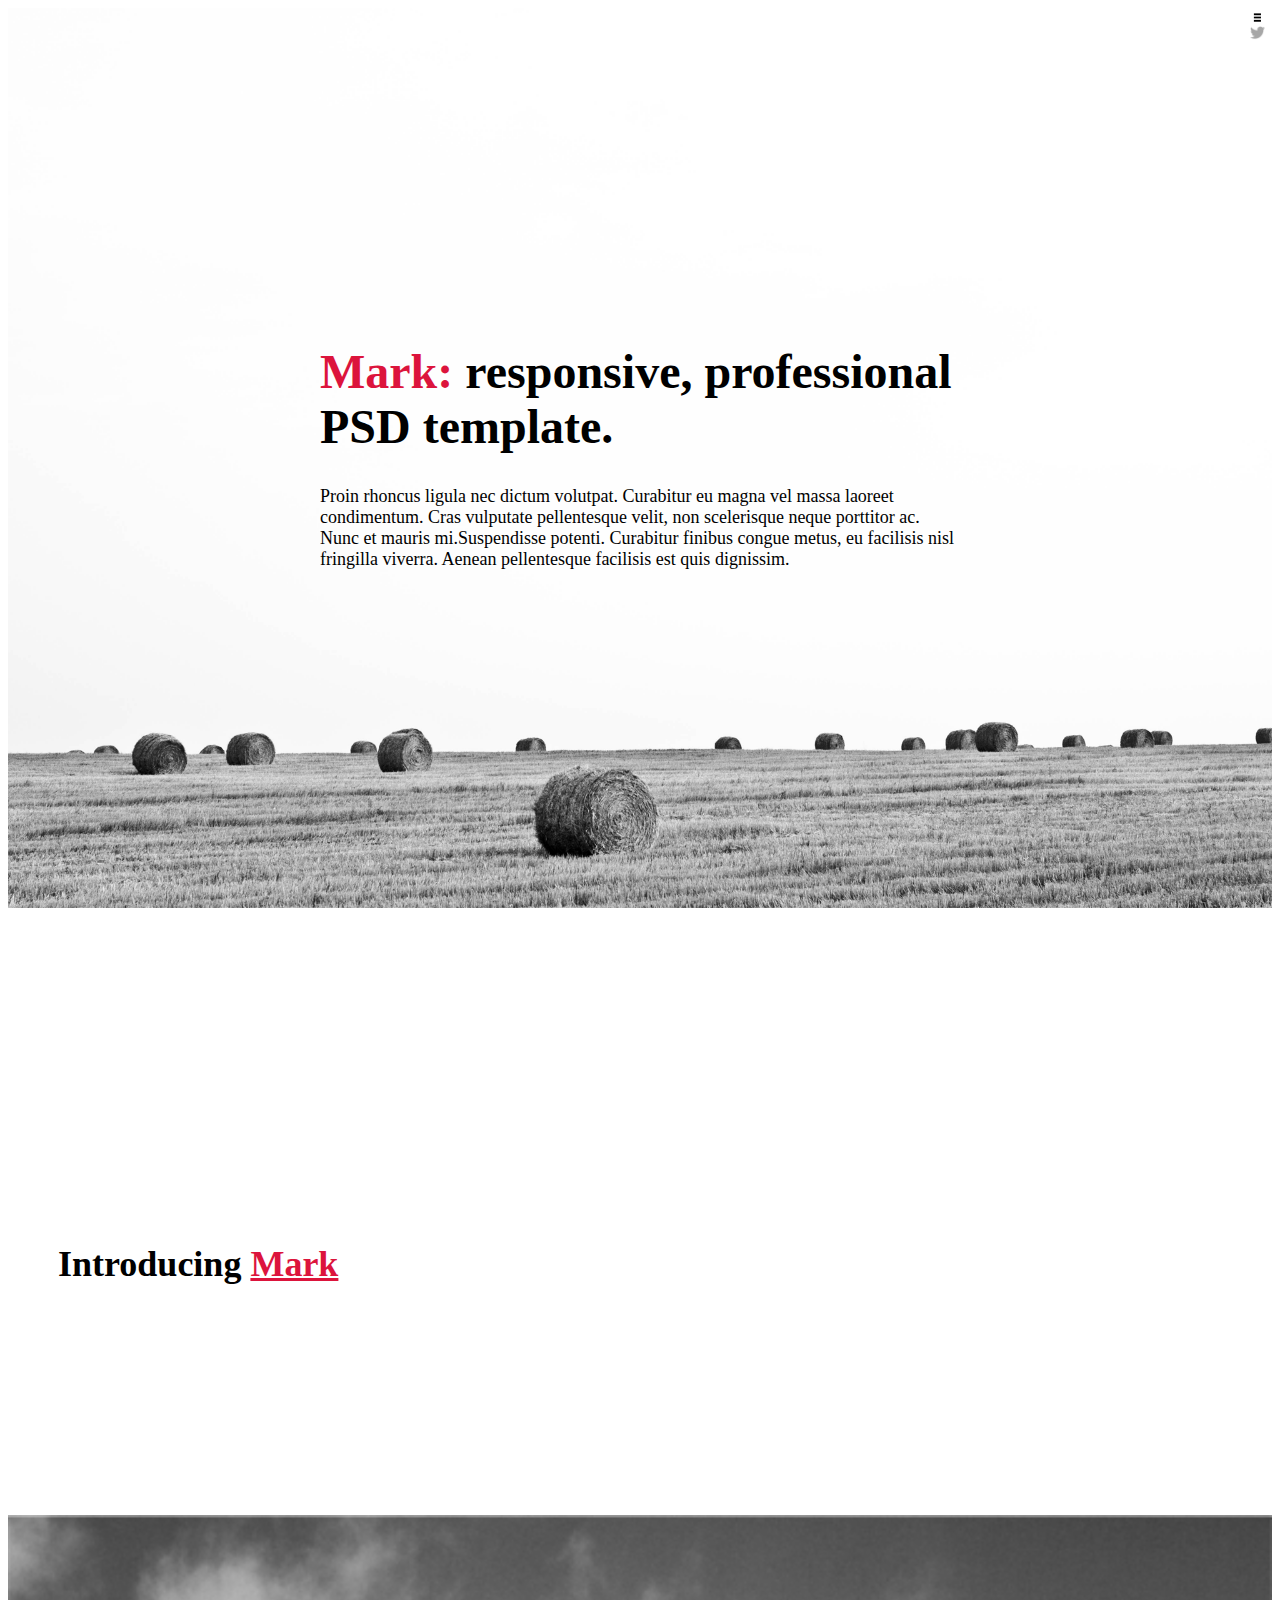
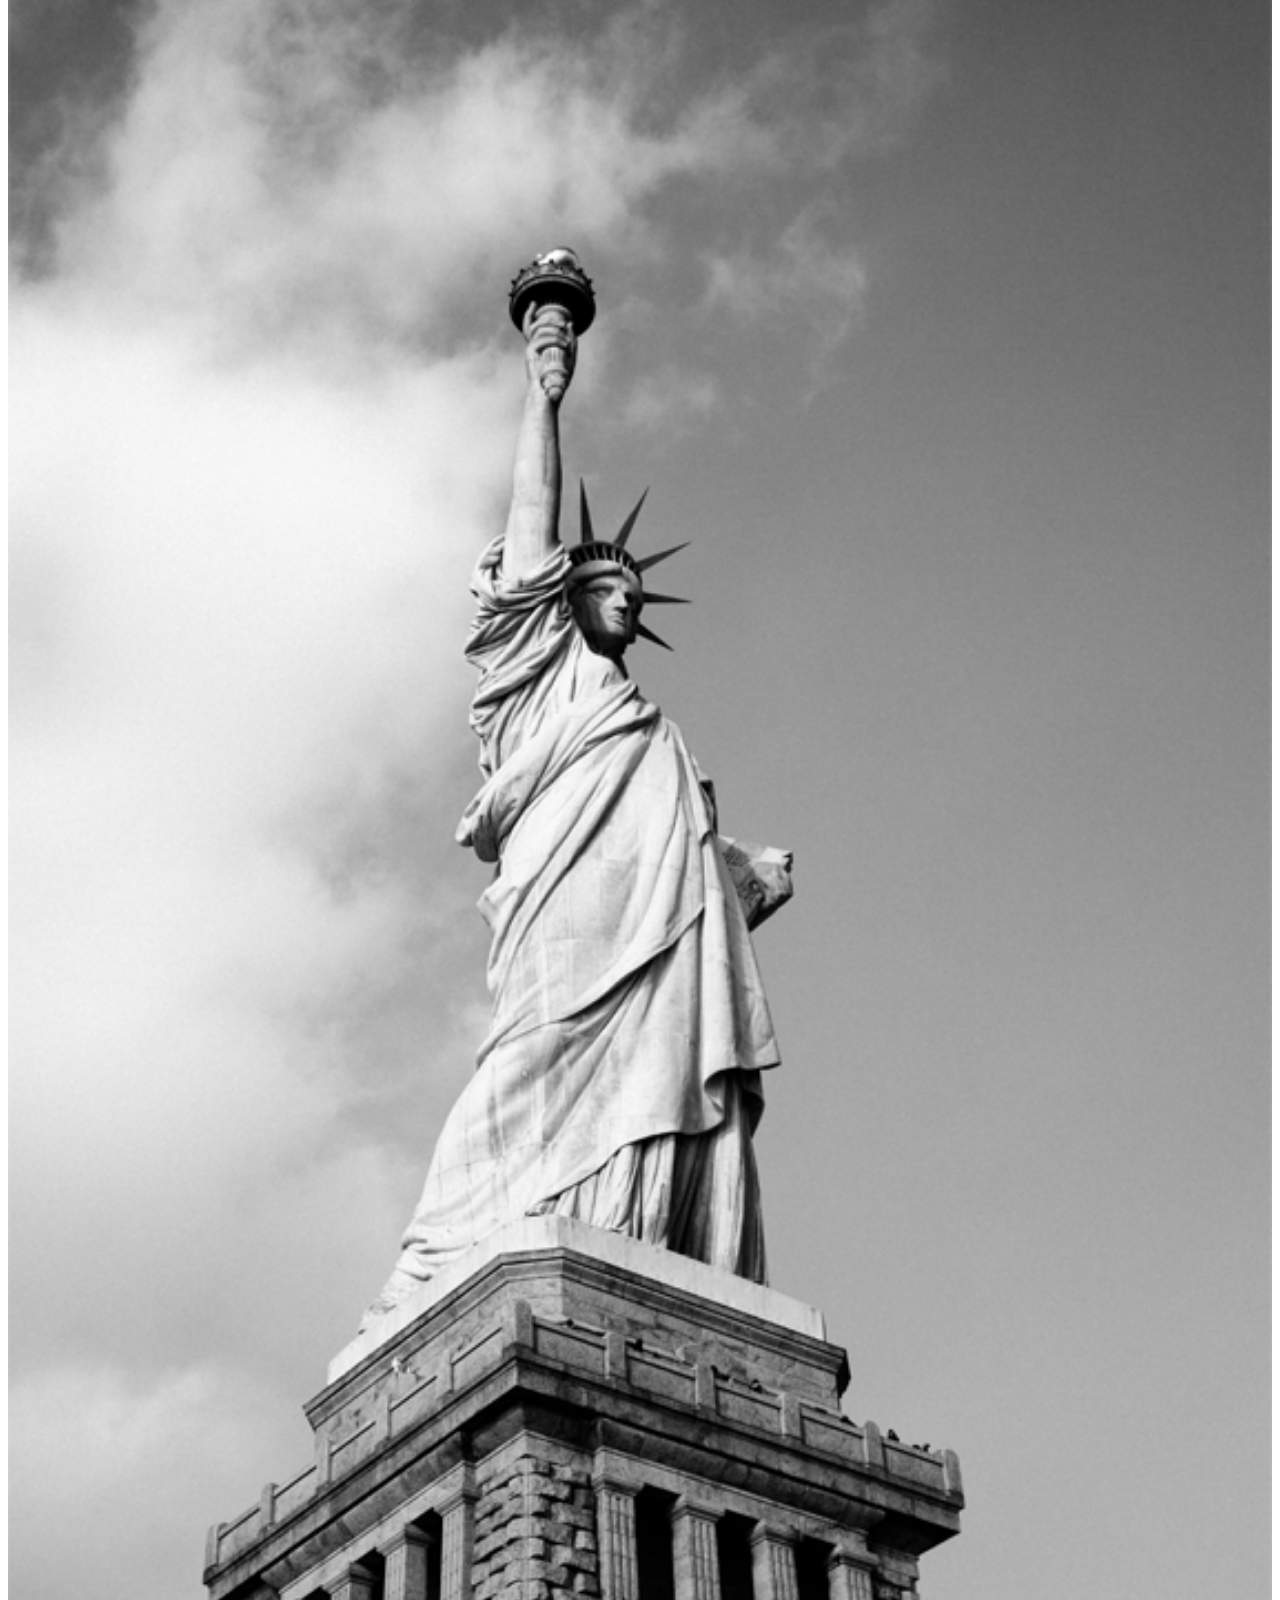
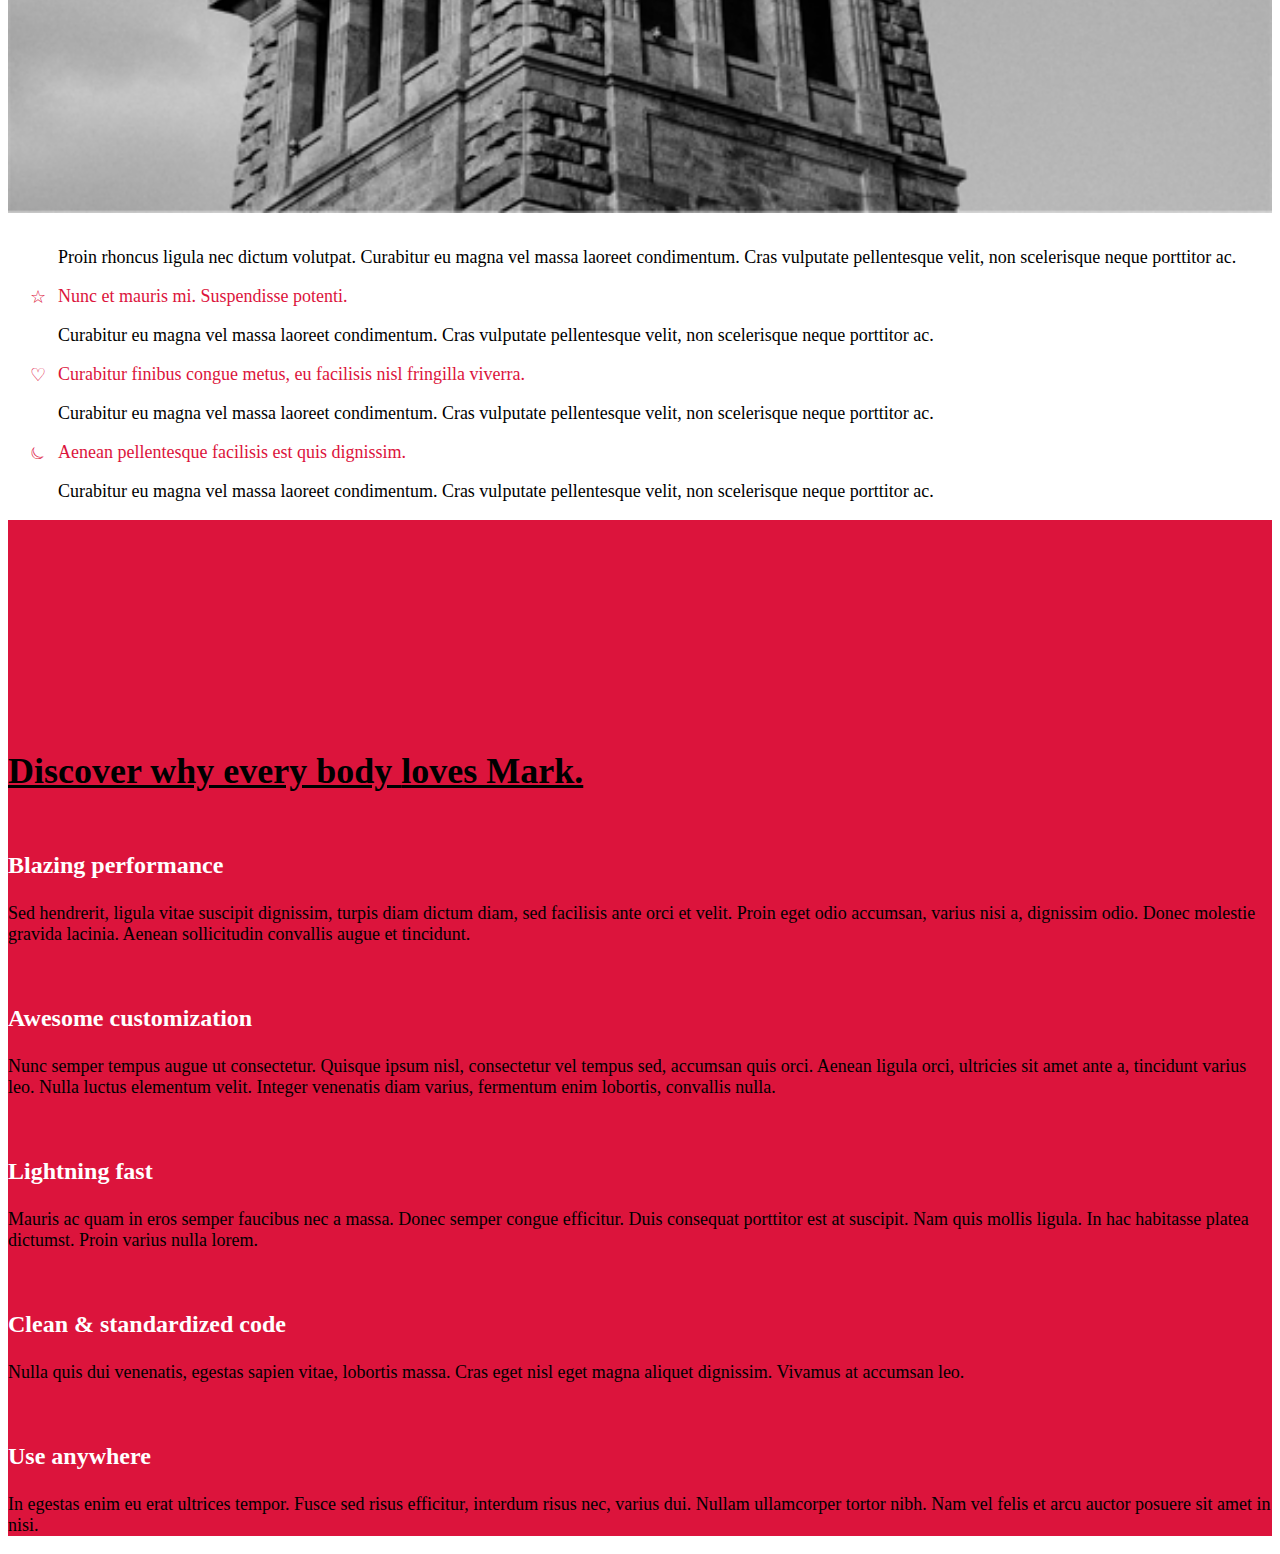
==== commit 551ab985: "Page2 complete with icons using <before>" ====
--- a/index.html
+++ b/index.html
@@ -37,27 +37,27 @@
 
         <div class="container margintoppage2">
             <div class="row">
-                <h2 class="col-md-4 offset-md-4 text-left" style="font-size: 36px;font: caladea;padding-left: 50px;">
+                <h2 class="col-md-6 offset-md-4 text-left titlepage2">
                     Introducing <span class="underligned-red primary-red"> Mark</span></h2>
             </div>
 
             <div class="row">
-                <div class="col-md-5">
+                <div class="col-md-6">
                     <img class="statue" src="./assets/img/statue.png" alt="Lady Liberty">
                 </div>
                 <div class="col-5 margintopliste">
                     <p class="text-left paragpage2">Proin rhoncus ligula nec dictum volutpat. Curabitur eu magna vel massa laoreet condimentum. Cras vulputate pellentesque velit, non scelerisque neque porttitor ac.
                     </p>
-                    <p class="text-left paragpage2 paragtitlepage2">Nunc et mauris mi. Suspendisse potenti.
+                    <p id="paragtitle1" class="text-left paragpage2 paragtitlepage2">Nunc et mauris mi. Suspendisse potenti.
                     </p>
                     <p class="text-left paragpage2">Curabitur eu magna vel massa laoreet condimentum. Cras vulputate pellentesque velit, non scelerisque neque porttitor ac.
                     </p>
-                    <p class="text-left paragpage2 paragtitlepage2">Curabitur finibus congue metus, eu facilisis nisl fringilla viverra.
+                    <p id="paragtitle2" class="text-left paragpage2 paragtitlepage2">Curabitur finibus congue metus, eu facilisis nisl fringilla viverra.
 
                     </p>
                     <p class="text-left paragpage2">Curabitur eu magna vel massa laoreet condimentum. Cras vulputate pellentesque velit, non scelerisque neque porttitor ac.
                     </p>
-                    <p class="text-left paragpage2 paragtitlepage2">Aenean pellentesque facilisis est quis dignissim.
+                    <p id="paragtitle3" class="text-left paragpage2 paragtitlepage2">Aenean pellentesque facilisis est quis dignissim.
                     </p>
                     <p class="text-left paragpage2">Curabitur eu magna vel massa laoreet condimentum. Cras vulputate pellentesque velit, non scelerisque neque porttitor ac.
                     </p>
@@ -70,10 +70,11 @@
     <section id="page3">
 
 
-        <div class="container margintoppage3">
-            <div class="row ">
-                <h2 class="col-md-7 offset-md-3 text-left underligned-white primary-white" style="font-size: 36px;font: caladea;padding-left: 50px;">
-                    Discover wh y ever y bod y loves Mark. </h2>
+        <div class="container ">
+            <div class="row margintoppage3">
+                <h2 class="col-md-7 offset-md-4 text-left underligned-black primary-black" style="font-size: 36px;font: caladea;">
+                    Discover why every body
+                    <span>loves Mark.</span> </h2>
             </div>
 
             <div class="row">
@@ -109,26 +110,26 @@
 
     </section>
 
-    <section style="margin-top: 200px; " id="Page Test bootstrap ">
-        <!-- Stack the columns on mobile by making one full-width and the other half-width -->
-        <div class="row ">
-            <div class="col-12 col-md-8 testbox ">.col-12 .col-md-8</div>
-            <div class="col-6 col-md-4 testbox ">.col-6 .col-md-4</div>
-        </div>
+    <!-- <section style="margin-top: 200px; " id="Page Test bootstrap "> -->
+    <!-- Stack the columns on mobile by making one full-width and the other half-width -->
+    <!-- <div class="row ">
+        <div class="col-12 col-md-8 testbox ">.col-12 .col-md-8</div>
+        <div class="col-6 col-md-4 testbox ">.col-6 .col-md-4</div>
+    </div> -->
 
-        <!-- Columns start at 50% wide on mobile and bump up to 33.3% wide on desktop -->
-        <div class="row ">
-            <div class="col-6 col-md-4 testbox ">.col-6 .col-md-4</div>
-            <div class="col-6 col-md-4 testbox ">.col-6 .col-md-4</div>
-            <div class="col-6 col-md-4 testbox ">.col-6 .col-md-4</div>
-        </div>
+    <!-- Columns start at 50% wide on mobile and bump up to 33.3% wide on desktop -->
+    <!-- <div class="row ">
+        <div class="col-6 col-md-4 testbox ">.col-6 .col-md-4</div>
+        <div class="col-6 col-md-4 testbox ">.col-6 .col-md-4</div>
+        <div class="col-6 col-md-4 testbox ">.col-6 .col-md-4</div>
+    </div> -->
 
-        <!-- Columns are always 50% wide, on mobile and desktop -->
-        <div class="row ">
-            <div class="col-6 testbox ">.col-6</div>
-            <div class="col-6 testbox ">.col-6</div>
-        </div>
-    </section>
+    <!-- Columns are always 50% wide, on mobile and desktop -->
+    <!-- <div class="row ">
+        <div class="col-6 testbox ">.col-6</div>
+        <div class="col-6 testbox ">.col-6</div>
+    </div>
+    </section> -->
 
 </body>
 
--- a/assets/css/style.css
+++ b/assets/css/style.css
@@ -1,108 +1,134 @@
-#page1 {
-    background-image: url("../img/cornfield.png");
-    background-repeat: no-repeat;
-    /* Do not repeat the image */
-    background-size: cover;
-    /* Resize the background image to cover the entire container */
-    /* background-color: #ffffff; */
-    height: 100vh;
-    background-position: bottom;
-}
-
-#page3 {
-    background-image: url("../img/red.png");
-    background-repeat: no-repeat;
-    /* Do not repeat the image */
-    background-size: cover;
-    /* Resize the background image to cover the entire container */
-    /* background-color: #ffffff; */
-    height: 100vh;
-    background-position: bottom;
-}
-
-header {
-    position: fixed;
-    right: 15px;
-    top: 10px;
-}
-
-header nav img {
-    display: block;
-}
-
-.primary-red {
-    color: crimson;
-}
-
-.underligned-red {
-    text-decoration: underline crimson;
-}
-
-.primary-white {
-    color: white;
-}
-
-.primary-black {
-    color: black;
-}
-
-.underligned-white {
-    text-decoration: underline white;
-}
-
-.icon-size {
-    height: 15px;
-    width: 15px;
-}
-
-.centered {
-    position: absolute;
-    top: 50%;
-    left: 50%;
-    transform: translate(-50%, -50%);
-}
-
-.margintoppage2 {
-    margin-top: 335px;
-}
-
-.margintoppage3 {
-    margin-top: 335px;
-}
-
-.statue {
-    margin-top: 200px;
-    width: 100%;
-}
-
-.margintopliste {
-    margin-top: 50px;
-}
-
-.paragpage2 {
-    margin-left: 50px;
-    font: aileron;
-    font-size: 18px;
-}
-
-.paragtitlepage2 {
-    color: crimson;
-}
-
-.paragpage3 {
-    margin-left: 0px;
-    font: aileron;
-    font-size: 18px;
-}
-
-.paragtitlepage3 {
-    color: black;
-    font-weight: bold;
-    font-size: 24px;
-}
-
-.testbox {
-    border: black;
-    border-width: 3px;
-    border-style: solid;
-}+            #page1 {
+                background-image: url("../img/cornfield.png");
+                background-repeat: no-repeat;
+                /* Do not repeat the image */
+                background-size: cover;
+                /* Resize the background image to cover the entire container */
+                /* background-color: #ffffff; */
+                height: 100vh;
+                background-position: bottom;
+            }
+            
+            #page3 {
+                background-color: crimson;
+            }
+            
+            header {
+                position: fixed;
+                right: 15px;
+                top: 10px;
+            }
+            
+            header nav img {
+                display: block;
+            }
+            
+            .primary-red {
+                color: crimson;
+            }
+            
+            .underligned-red {
+                text-decoration: underline crimson;
+            }
+            
+            .primary-white {
+                color: white;
+            }
+            
+            .primary-black {
+                color: black;
+            }
+            
+            .underligned-white {
+                text-decoration: underline white;
+            }
+            
+            .underligned-black {
+                text-decoration: underline black;
+            }
+            
+            .icon-size {
+                height: 15px;
+                width: 15px;
+            }
+            
+            .centered {
+                position: absolute;
+                top: 50%;
+                left: 50%;
+                transform: translate(-50%, -50%);
+            }
+            
+            .margintoppage2 {
+                margin-top: 335px;
+            }
+            
+            .margintoppage3 {
+                padding-top: 200px;
+            }
+            
+            .statue {
+                margin-top: 200px;
+                width: 100%;
+            }
+            
+            .margintopliste {
+                margin-top: 30px;
+            }
+            
+            .paragpage2 {
+                margin-left: 50px;
+                font: aileron;
+                font-size: 18px;
+            }
+            
+            .paragtitlepage2 {
+                color: crimson;
+            }
+            
+            .paragpage3 {
+                margin-left: 0px;
+                font: aileron;
+                font-size: 18px;
+            }
+            
+            .paragtitlepage3 {
+                margin-top: 60px;
+                color: white;
+                font-weight: bold;
+                font-size: 24px;
+            }
+            
+            .testbox {
+                border: black;
+                border-width: 3px;
+                border-style: solid;
+            }
+            
+            .titlepage2 {
+                font-size: 36px;
+                font: caladea;
+                padding-left: 50px;
+            }
+            
+            #paragtitle1::before {
+                content: "\2606";
+                color: crimson;
+                position: absolute;
+                left: 30px;
+            }
+            
+            #paragtitle2::before {
+                content: "\2661";
+                color: crimson;
+                position: absolute;
+                left: 30px;
+            }
+            
+            #paragtitle3::before {
+                content: "\263E";
+                color: crimson;
+                position: absolute;
+                left: 30px;
+                transform: rotate(-45deg);
+            }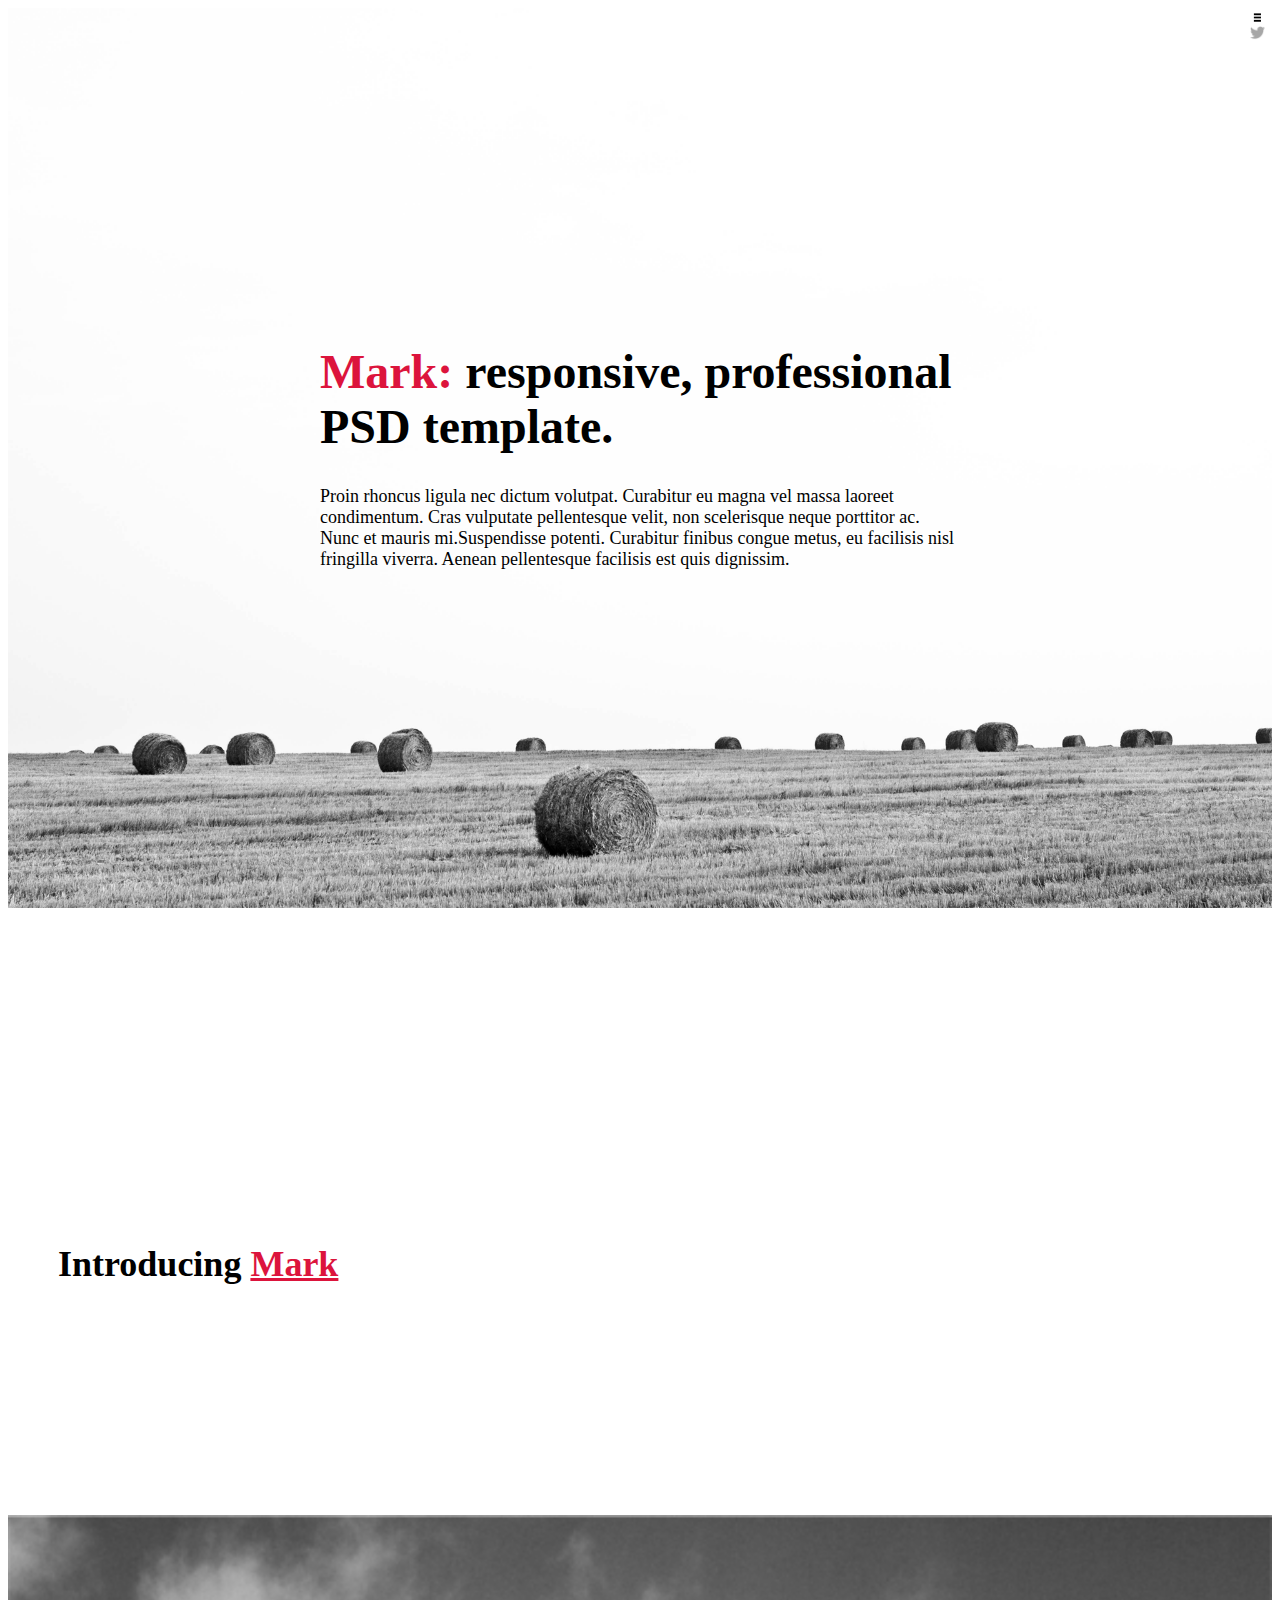
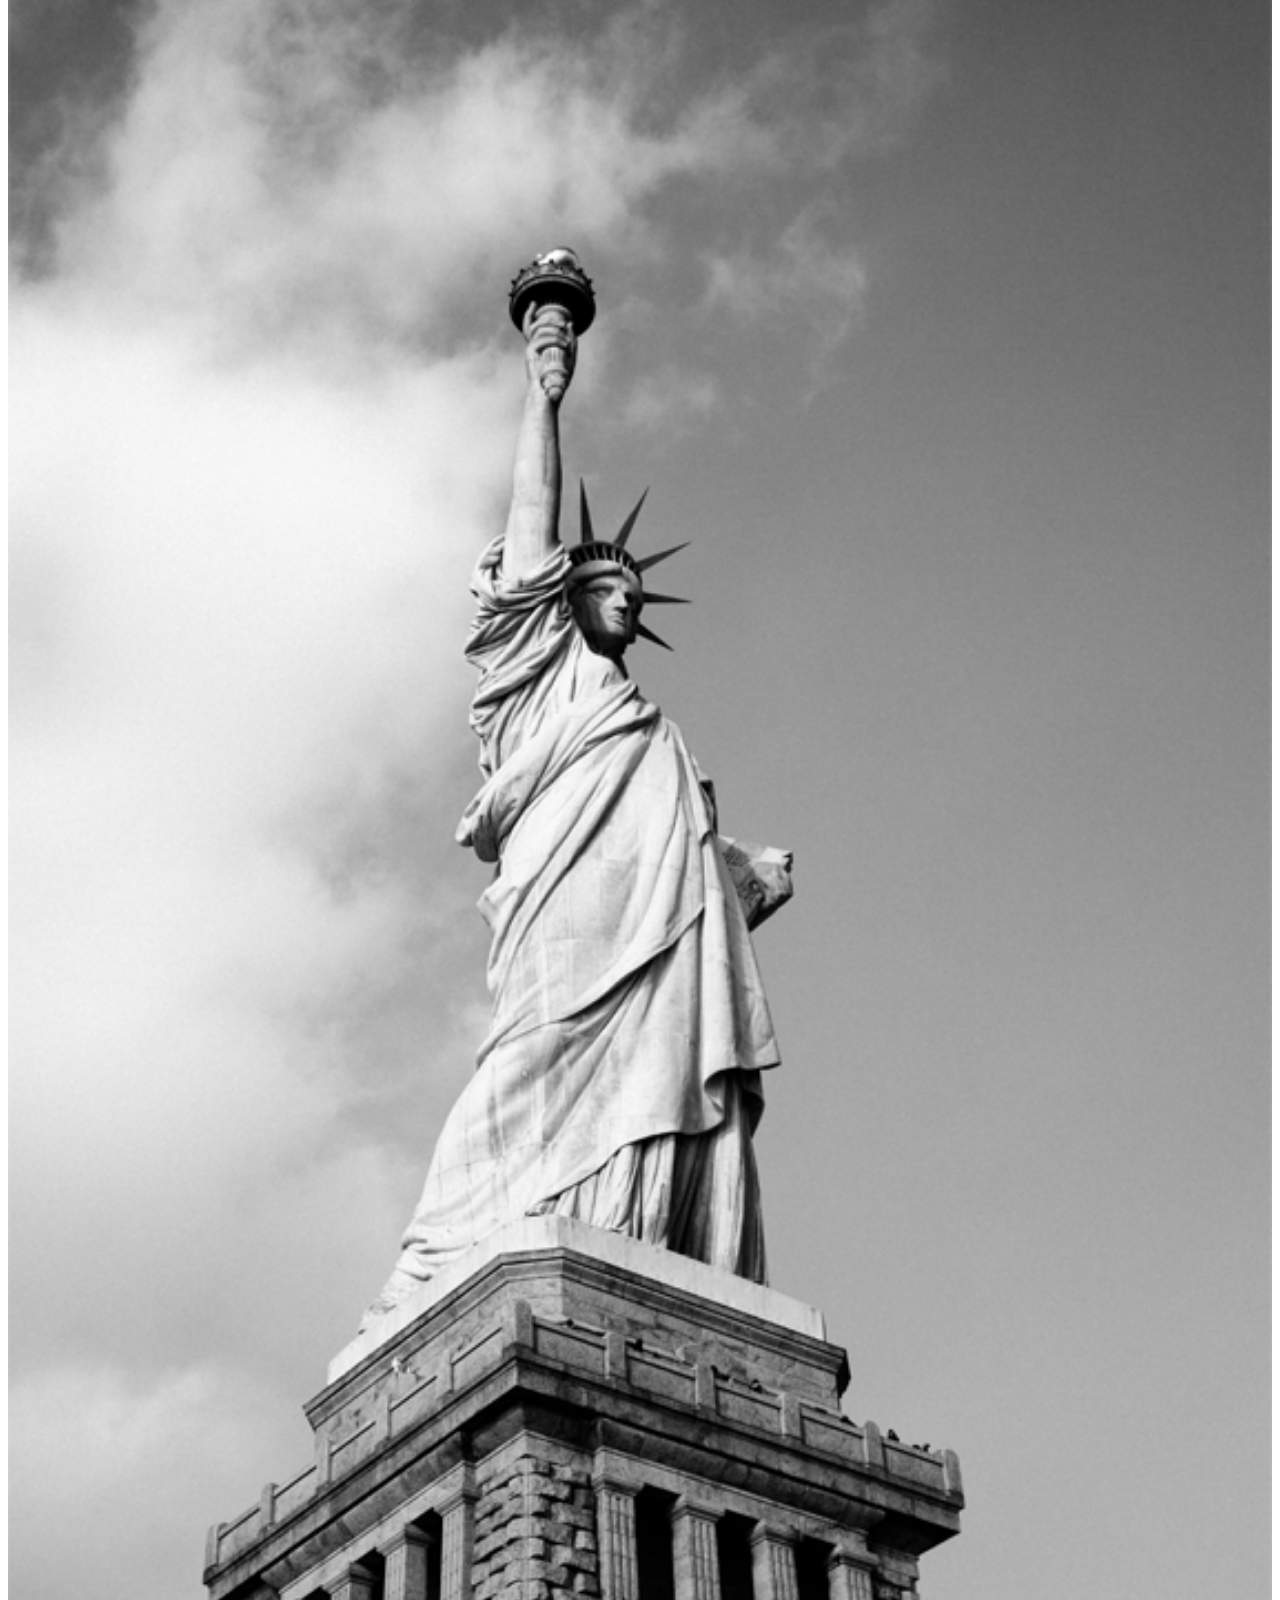
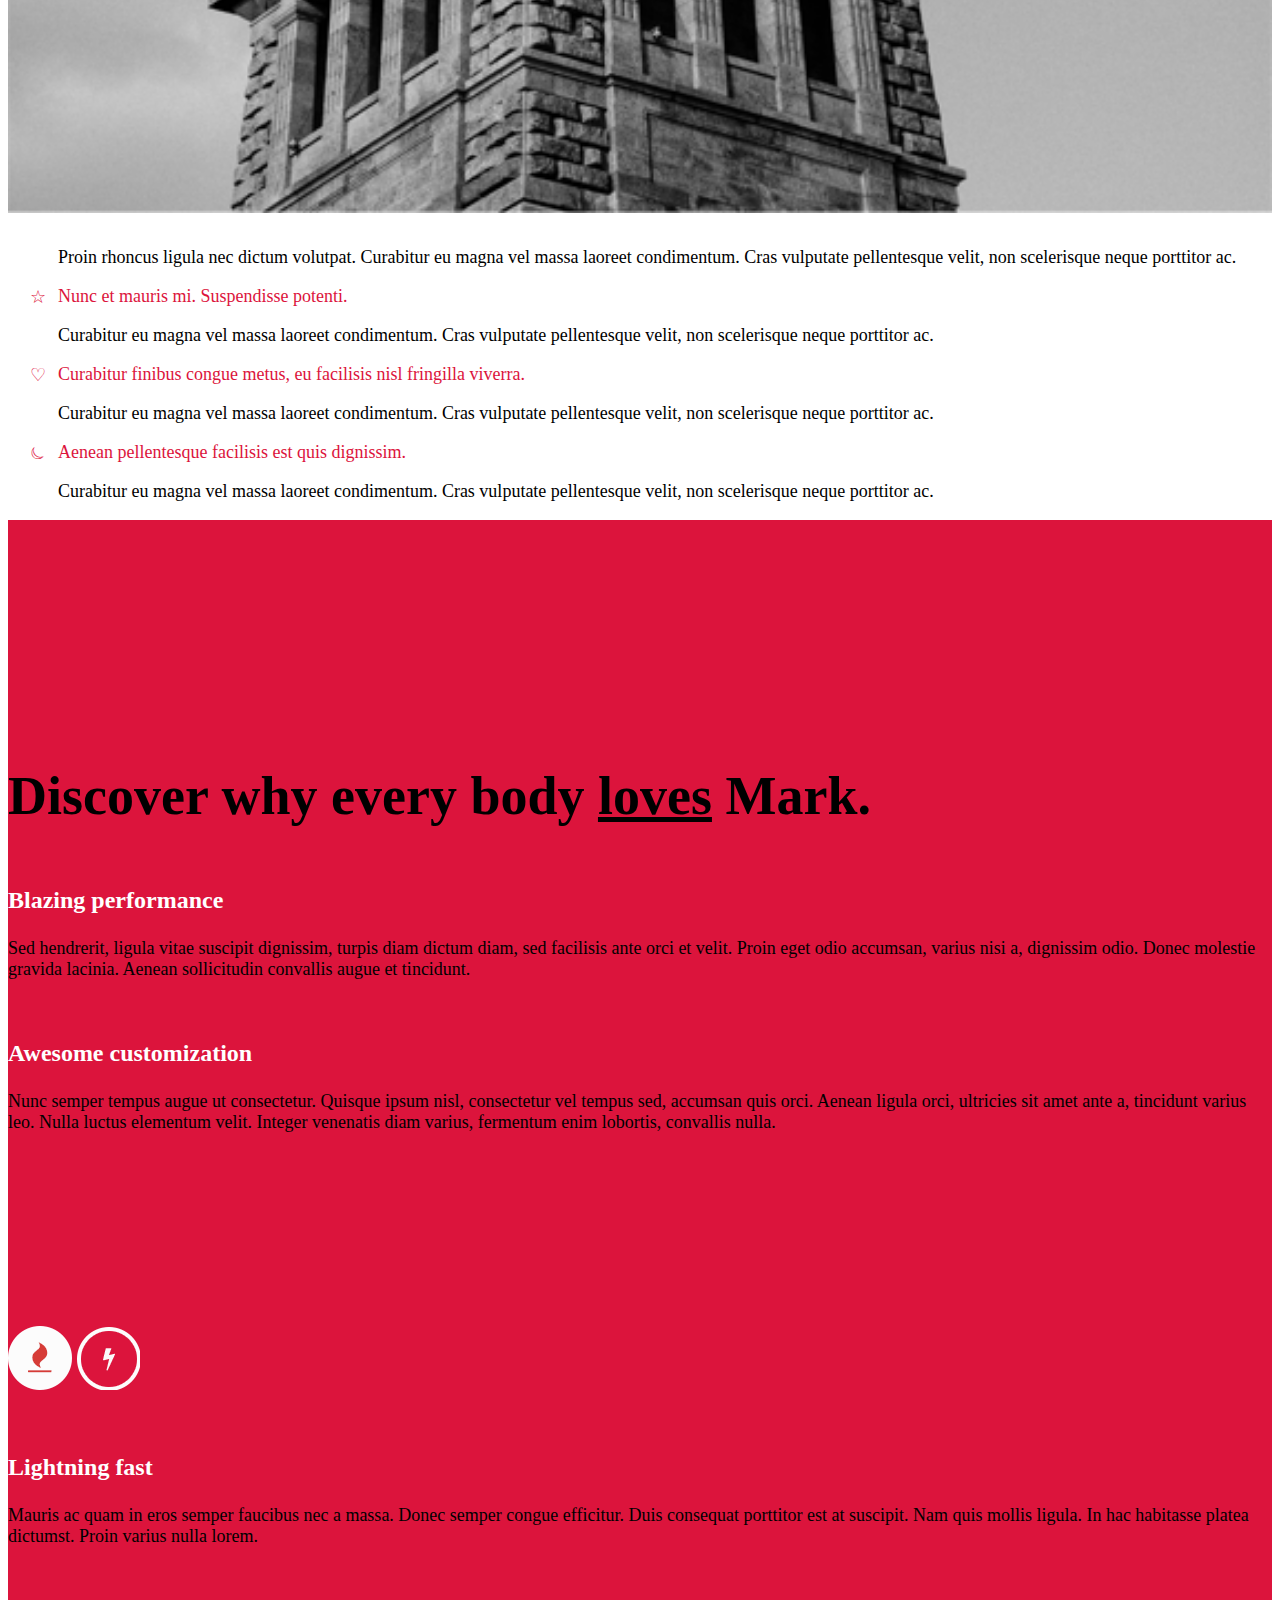
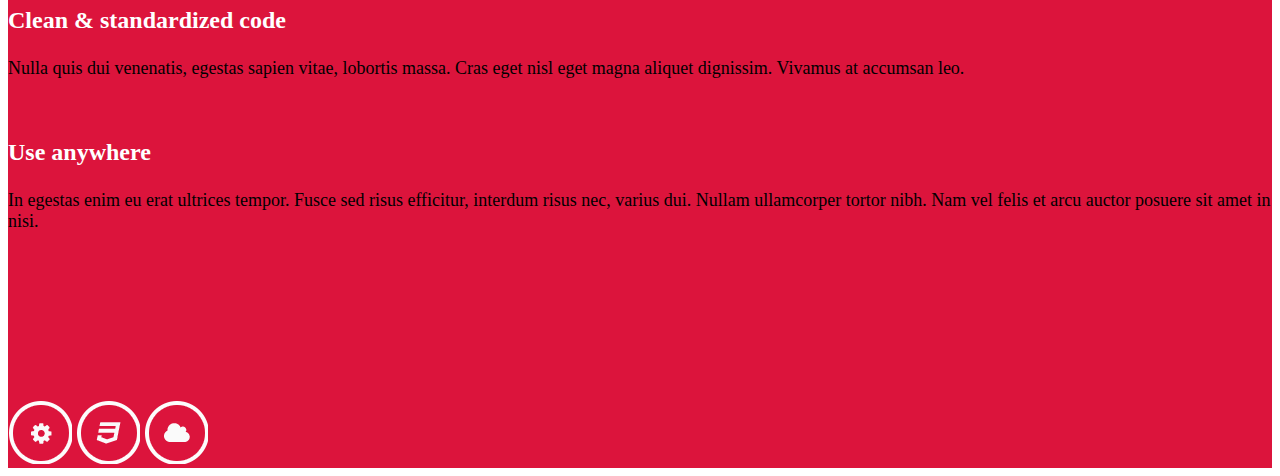
==== commit d594250c: "All pages done beofre w3c check" ====
--- a/index.html
+++ b/index.html
@@ -71,14 +71,14 @@
 
 
         <div class="container ">
-            <div class="row margintoppage3">
-                <h2 class="col-md-7 offset-md-4 text-left underligned-black primary-black" style="font-size: 36px;font: caladea;">
+            <div class="row margintoppage3 titlepage3">
+                <h2 class="col-md-8 offset-md-4 text-left primary-black">
                     Discover why every body
-                    <span>loves Mark.</span> </h2>
+                    <span class="underligned-black">loves</span> Mark.</h2>
             </div>
 
             <div class="row">
-                <div class="col-md-5 ">
+                <div class="col-md-4 ">
                     <p class="text-right  paragpage3 paragtitlepage3">Blazing performance
                     </p>
                     <p class="text-right paragpage3 ">Sed hendrerit, ligula vitae suscipit dignissim, turpis diam dictum diam, sed facilisis ante orci et velit. Proin eget odio accumsan, varius nisi a, dignissim odio. Donec molestie gravida lacinia. Aenean sollicitudin convallis augue
@@ -89,6 +89,11 @@
                     <p class="text-right paragpage3 ">Nunc semper tempus augue ut consectetur. Quisque ipsum nisl, consectetur vel tempus sed, accumsan quis orci. Aenean ligula orci, ultricies sit amet ante a, tincidunt varius leo. Nulla luctus elementum velit. Integer venenatis diam
                         varius, fermentum enim lobortis, convallis nulla.
                     </p>
+                </div>
+                <div class="col-md-1">
+                    <img class="topiconleft" src="./assets/img/icon1.png" alt="flameicon">
+                    <img class="midiconleft" src="./assets/img/icon2.png" alt="flameicon">
+
                 </div>
                 <div class="col-5 offset-md-1 ">
                     <p class="text-right  paragpage3 paragtitlepage3">Lightning fast
@@ -105,6 +110,13 @@
                     <p class="text-right paragpage3 ">In egestas enim eu erat ultrices tempor. Fusce sed risus efficitur, interdum risus nec, varius dui. Nullam ullamcorper tortor nibh. Nam vel felis et arcu auctor posuere sit amet in nisi.
                     </p>
                 </div>
+                <div class="col-md-1">
+                    <img class="topiconright" src="./assets/img/icon3.png" alt="gearicon">
+                    <img class="midiconright" src="./assets/img/icon4.png" alt="comeicon">
+                    <img class="midiconright" src="./assets/img/icon5.png" alt="cloudicon">
+
+                </div>
+
             </div>
         </div>
 
--- a/assets/css/style.css
+++ b/assets/css/style.css
@@ -1,134 +1,155 @@
-            #page1 {
-                background-image: url("../img/cornfield.png");
-                background-repeat: no-repeat;
-                /* Do not repeat the image */
-                background-size: cover;
-                /* Resize the background image to cover the entire container */
-                /* background-color: #ffffff; */
-                height: 100vh;
-                background-position: bottom;
-            }
-            
-            #page3 {
-                background-color: crimson;
-            }
-            
-            header {
-                position: fixed;
-                right: 15px;
-                top: 10px;
-            }
-            
-            header nav img {
-                display: block;
-            }
-            
-            .primary-red {
-                color: crimson;
-            }
-            
-            .underligned-red {
-                text-decoration: underline crimson;
-            }
-            
-            .primary-white {
-                color: white;
-            }
-            
-            .primary-black {
-                color: black;
-            }
-            
-            .underligned-white {
-                text-decoration: underline white;
-            }
-            
-            .underligned-black {
-                text-decoration: underline black;
-            }
-            
-            .icon-size {
-                height: 15px;
-                width: 15px;
-            }
-            
-            .centered {
-                position: absolute;
-                top: 50%;
-                left: 50%;
-                transform: translate(-50%, -50%);
-            }
-            
-            .margintoppage2 {
-                margin-top: 335px;
-            }
-            
-            .margintoppage3 {
-                padding-top: 200px;
-            }
-            
-            .statue {
-                margin-top: 200px;
-                width: 100%;
-            }
-            
-            .margintopliste {
-                margin-top: 30px;
-            }
-            
-            .paragpage2 {
-                margin-left: 50px;
-                font: aileron;
-                font-size: 18px;
-            }
-            
-            .paragtitlepage2 {
-                color: crimson;
-            }
-            
-            .paragpage3 {
-                margin-left: 0px;
-                font: aileron;
-                font-size: 18px;
-            }
-            
-            .paragtitlepage3 {
-                margin-top: 60px;
-                color: white;
-                font-weight: bold;
-                font-size: 24px;
-            }
-            
-            .testbox {
-                border: black;
-                border-width: 3px;
-                border-style: solid;
-            }
-            
-            .titlepage2 {
-                font-size: 36px;
-                font: caladea;
-                padding-left: 50px;
-            }
-            
-            #paragtitle1::before {
-                content: "\2606";
-                color: crimson;
-                position: absolute;
-                left: 30px;
-            }
-            
-            #paragtitle2::before {
-                content: "\2661";
-                color: crimson;
-                position: absolute;
-                left: 30px;
-            }
-            
-            #paragtitle3::before {
-                content: "\263E";
-                color: crimson;
-                position: absolute;
-                left: 30px;
-                transform: rotate(-45deg);
-            }+                #page1 {
+                    background-image: url("../img/cornfield.png");
+                    background-repeat: no-repeat;
+                    /* Do not repeat the image */
+                    background-size: cover;
+                    /* Resize the background image to cover the entire container */
+                    /* background-color: #ffffff; */
+                    height: 100vh;
+                    background-position: bottom;
+                }
+                
+                #page3 {
+                    background-color: crimson;
+                }
+                
+                header {
+                    position: fixed;
+                    right: 15px;
+                    top: 10px;
+                }
+                
+                header nav img {
+                    display: block;
+                }
+                
+                .primary-red {
+                    color: crimson;
+                }
+                
+                .underligned-red {
+                    text-decoration: underline crimson;
+                }
+                
+                .primary-white {
+                    color: white;
+                }
+                
+                .primary-black {
+                    color: black;
+                }
+                
+                .underligned-white {
+                    text-decoration: underline white;
+                }
+                
+                .underligned-black {
+                    text-decoration: underline black;
+                }
+                
+                .icon-size {
+                    height: 15px;
+                    width: 15px;
+                }
+                
+                .centered {
+                    position: absolute;
+                    top: 50%;
+                    left: 50%;
+                    transform: translate(-50%, -50%);
+                }
+                
+                .margintoppage2 {
+                    margin-top: 335px;
+                }
+                
+                .margintoppage3 {
+                    padding-top: 200px;
+                }
+                
+                .statue {
+                    margin-top: 200px;
+                    width: 100%;
+                }
+                
+                .margintopliste {
+                    margin-top: 30px;
+                }
+                
+                .paragpage2 {
+                    margin-left: 50px;
+                    font: aileron;
+                    font-size: 18px;
+                }
+                
+                .paragtitlepage2 {
+                    color: crimson;
+                }
+                
+                .paragpage3 {
+                    margin-left: 0px;
+                    font: aileron;
+                    font-size: 18px;
+                }
+                
+                .paragtitlepage3 {
+                    margin-top: 60px;
+                    color: white;
+                    font-weight: bold;
+                    font-size: 24px;
+                }
+                
+                .testbox {
+                    border: black;
+                    border-width: 3px;
+                    border-style: solid;
+                }
+                
+                .titlepage2 {
+                    font-size: 36px;
+                    font: caladea;
+                    padding-left: 50px;
+                }
+                
+                .topiconleft {
+                    padding-top: 75px;
+                }
+                
+                .midiconleft {
+                    padding-top: 175px;
+                }
+                
+                .topiconright {
+                    padding-top: 75px;
+                }
+                
+                .midiconright {
+                    padding-top: 150px;
+                }
+                
+                #paragtitle1::before {
+                    content: "\2606";
+                    color: crimson;
+                    position: absolute;
+                    left: 30px;
+                }
+                
+                #paragtitle2::before {
+                    content: "\2661";
+                    color: crimson;
+                    position: absolute;
+                    left: 30px;
+                }
+                
+                #paragtitle3::before {
+                    content: "\263E";
+                    color: crimson;
+                    position: absolute;
+                    left: 30px;
+                    transform: rotate(-45deg);
+                }
+                
+                .titlepage3 {
+                    font-size: 36px;
+                    font: caladea;
+                }